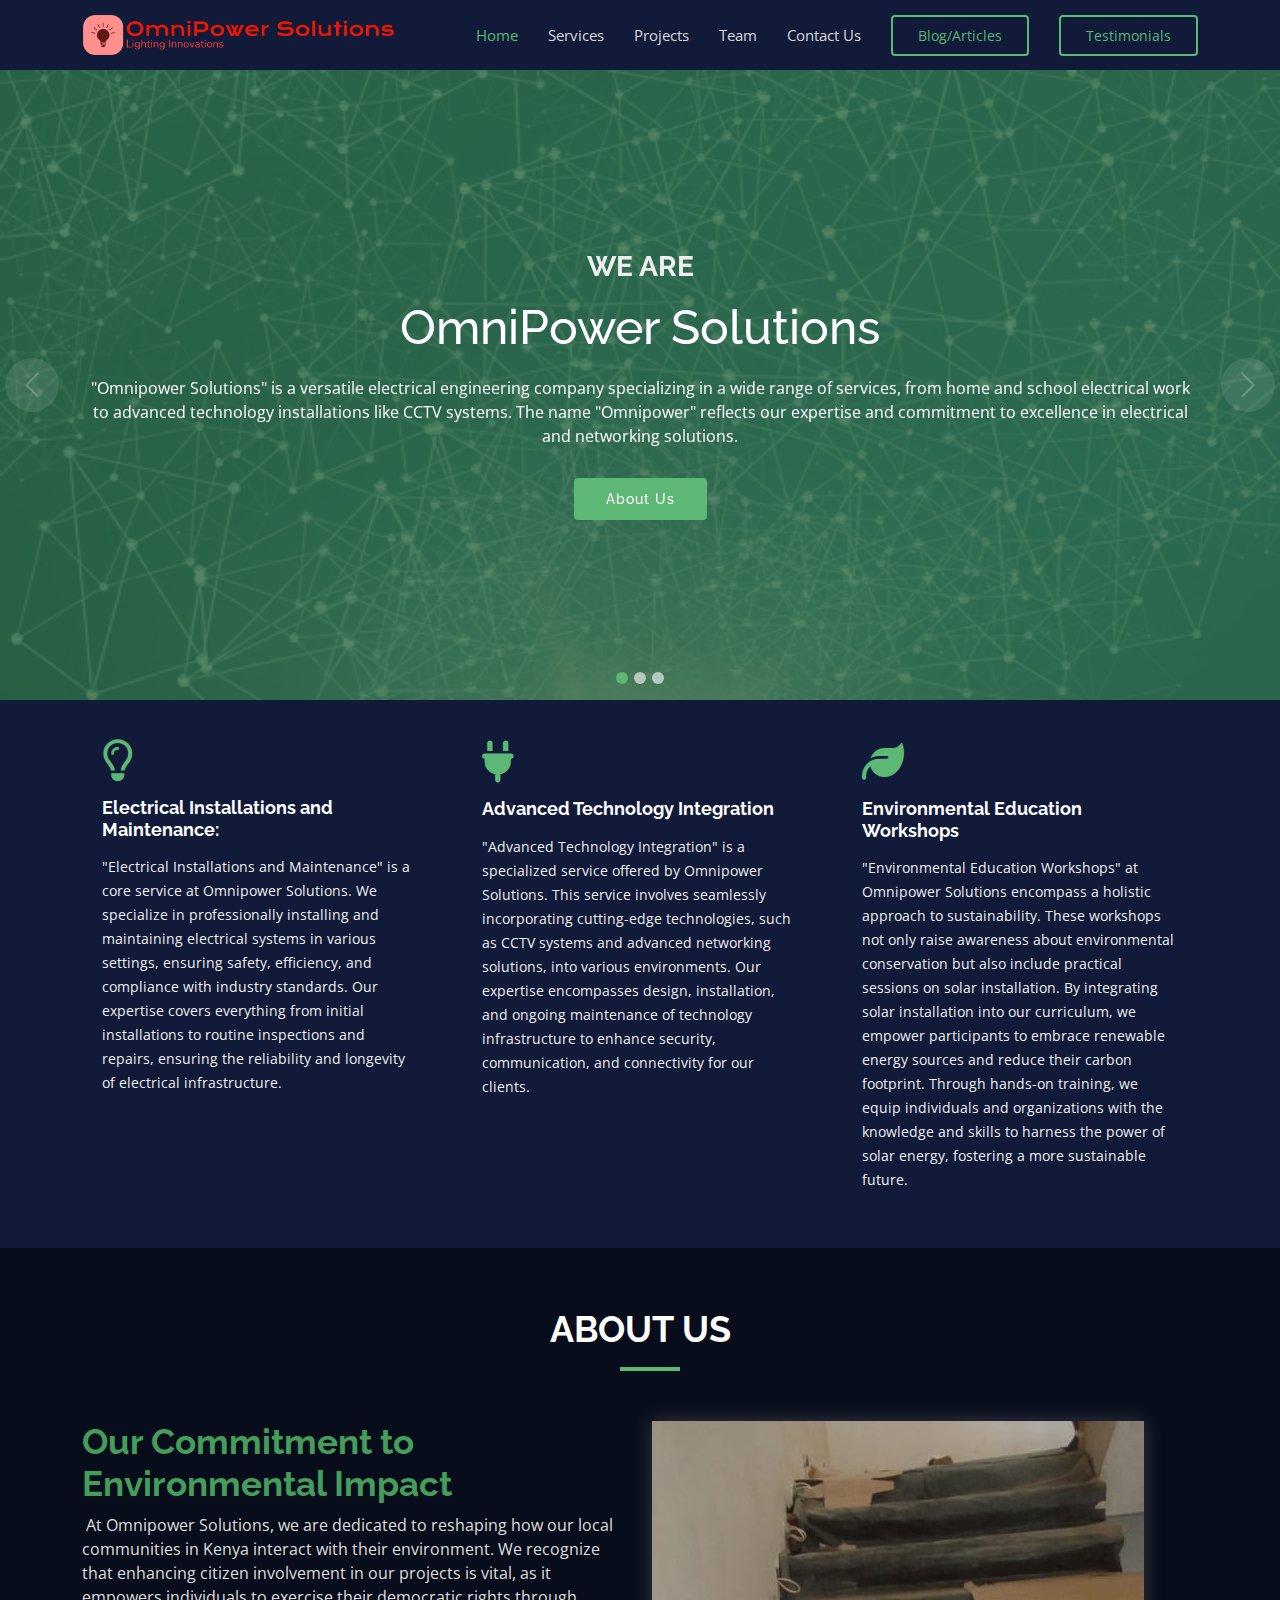
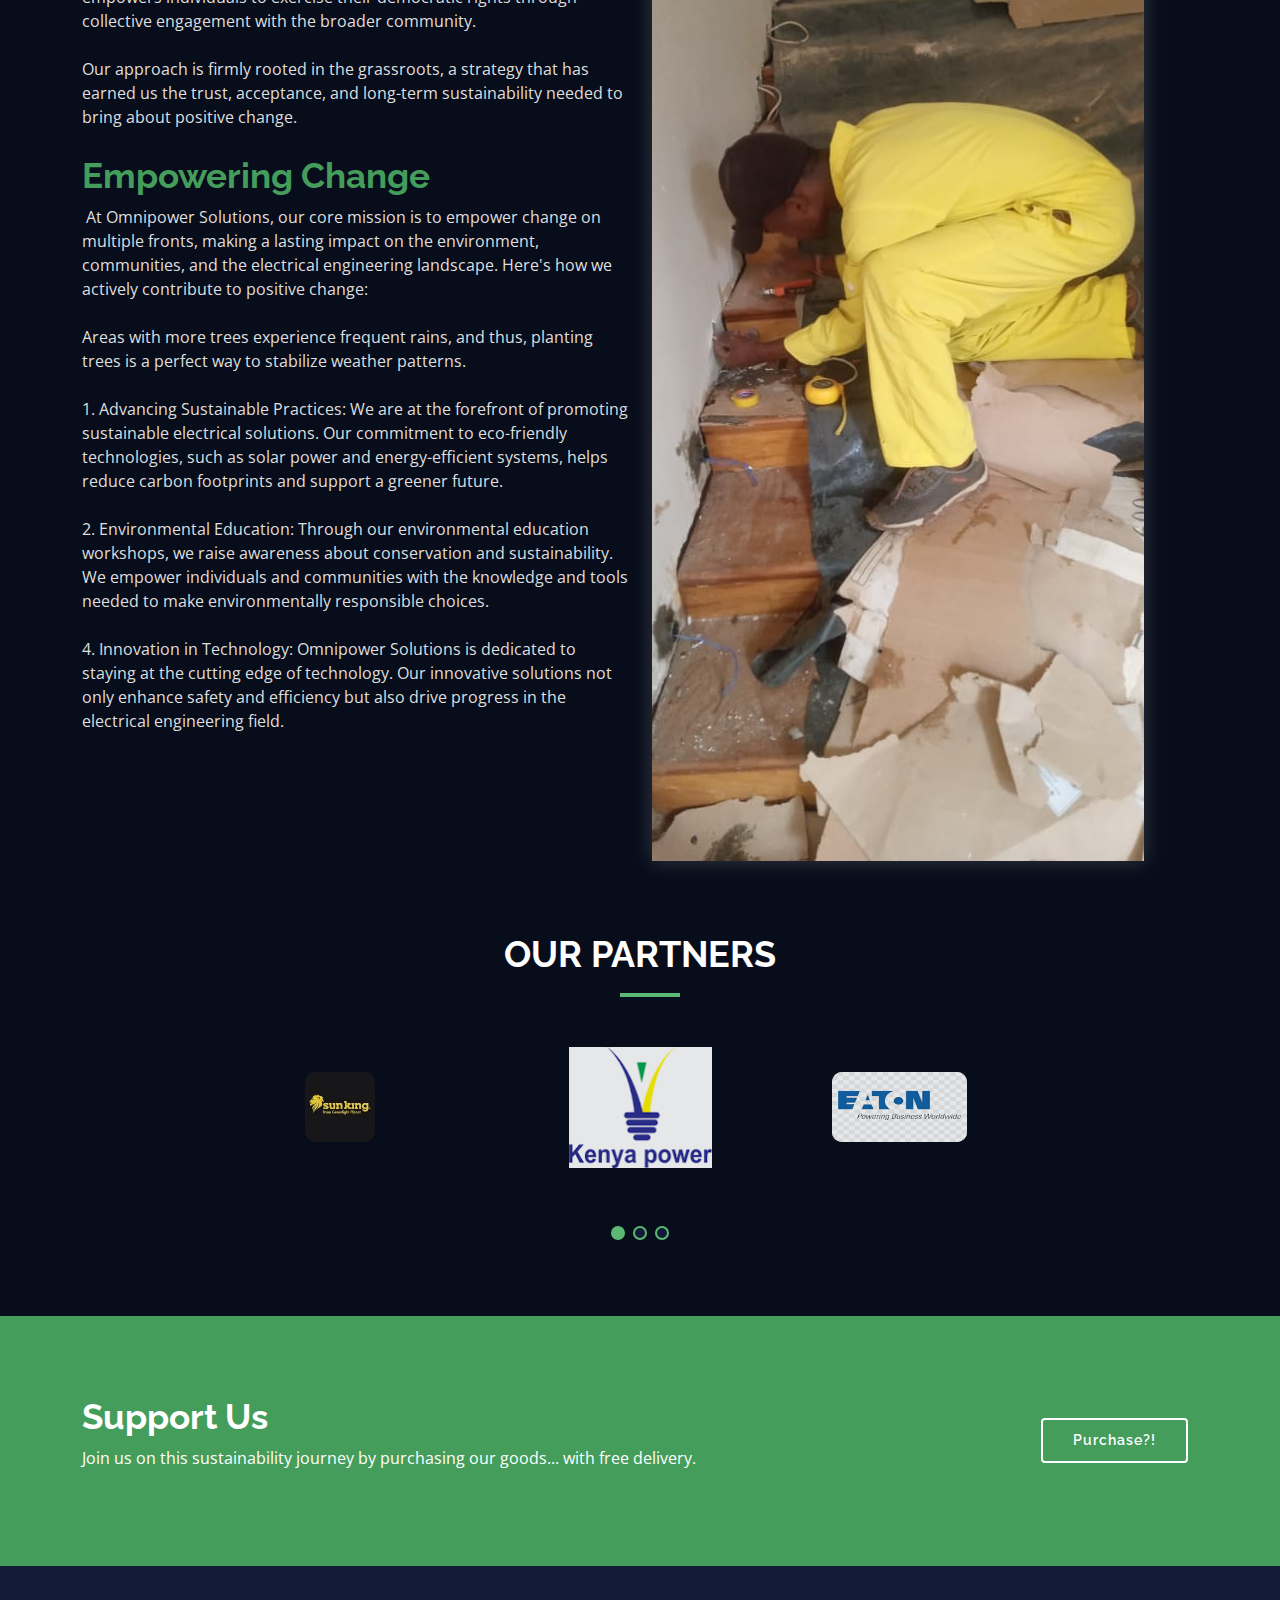
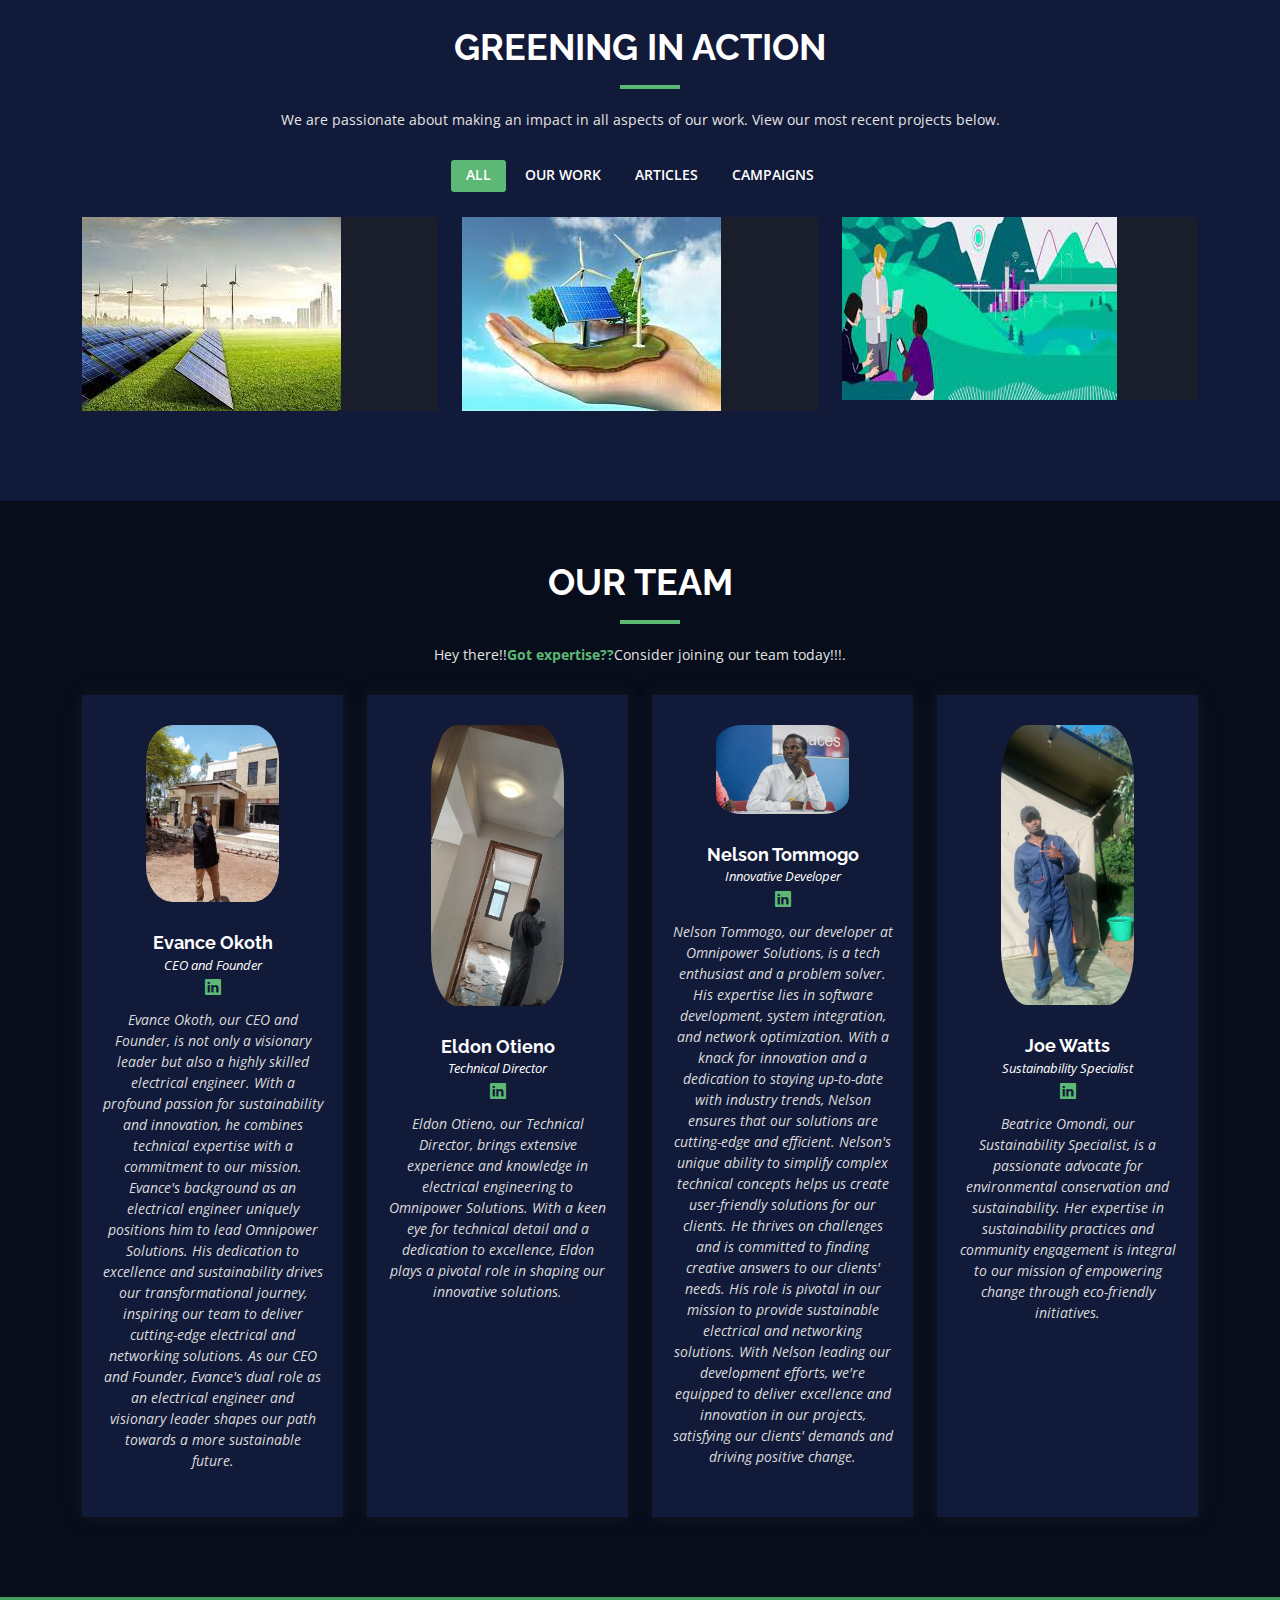
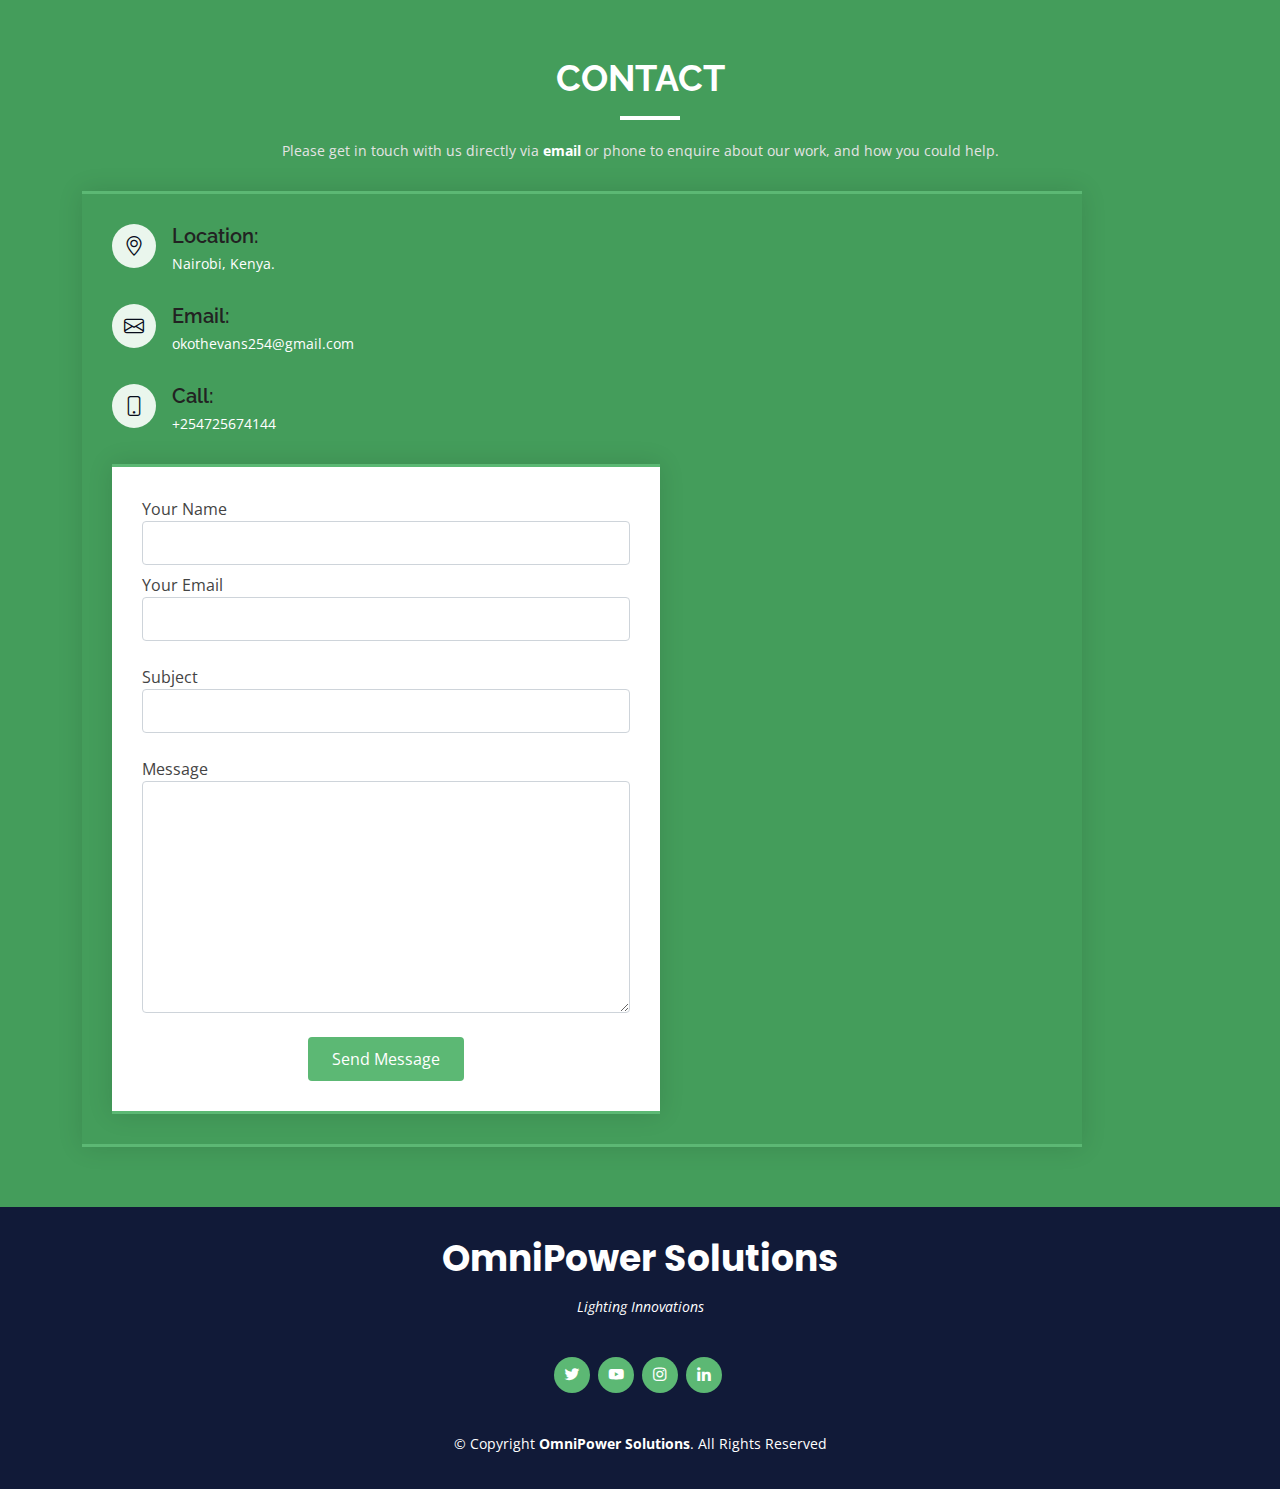
==== index.html @ b67857ce "Evance Website" ====
<!DOCTYPE html>
<html lang="en">

<head>
  <meta charset="utf-8">
  <meta content="width=device-width, initial-scale=1.0" name="viewport">

  <title>OmniPower Solutions</title>
  <meta content="" name="description">
  <meta content="" name="keywords">

  <!-- Favicons -->
  <link href="assets/img/logo-no-background.png" rel="icon">
  <link href="assets/img/logo-no-background.png" rel="apple-touch-icon">

  <!-- Google Fonts -->
  <link href="https://fonts.googleapis.com/css?family=Open+Sans:300,300i,400,400i,600,600i,700,700i|Raleway:300,300i,400,400i,500,500i,600,600i,700,700i|Poppins:300,300i,400,400i,500,500i,600,600i,700,700i" rel="stylesheet">
  <link rel="stylesheet" href="https://cdnjs.cloudflare.com/ajax/libs/font-awesome/6.2.1/css/all.min.css">

  <!-- Vendor CSS Files -->
  <link href="assets/vendor/animate.css/animate.min.css" rel="stylesheet">
  <link href="assets/vendor/bootstrap/css/bootstrap.min.css" rel="stylesheet">
  <link href="assets/vendor/bootstrap-icons/bootstrap-icons.css" rel="stylesheet">
  <link href="assets/vendor/boxicons/css/boxicons.min.css" rel="stylesheet">
  <link href="assets/vendor/glightbox/css/glightbox.min.css" rel="stylesheet">
  <link href="assets/vendor/swiper/swiper-bundle.min.css" rel="stylesheet">

  <!-- Template Main CSS File -->
  <link href="assets/css/style.css" rel="stylesheet">

  <!-- =======================================================
  * Greening Kwetu Initiative
  * Updated: Mar 10 2023 with Bootstrap v5.2.3
  * Author: BootstrapMade.com, J.M.R
  * License: https://bootstrapmade.com/license/
  ======================================================== -->
</head>
<body>

  <!-- ======= Header ======= -->
  <header id="header" class="d-flex align-items-center">
    <div class="container d-flex align-items-center">

      <a href="index.html" class="logo me-auto"><img src="assets/img/logo-no-background.png" alt="" class="img-fluid"></a>

      <nav id="navbar" class="navbar">
        <ul>
          <li><a class="nav-link scrollto active" href="#hero">Home</a></li>
          <li><a class="nav-link scrollto" href="#about">Services</a></li>
          <li><a class="nav-link scrollto" href="#portfolio">Projects</a></li>
          <li><a class="nav-link scrollto" href="#team">Team</a></li>
          <li><a class="nav-link scrollto" href="#contact">Contact Us</a></li>
          <li><a class="getstarted scrollto" href="#contact">Blog/Articles</a></li>
          <li><a class="getstarted scrollto" href="#contact">Testimonials</a></li>
        </ul>
        <i class="bi bi-list mobile-nav-toggle"></i>
      </nav><!-- .navbar -->

    </div>
  </header><!-- End Header -->

  <!-- ======= Hero Section ======= -->
  <section id="hero">
    <div id="heroCarousel" data-bs-interval="5000" class="carousel slide carousel-fade" data-bs-ride="carousel">

      <ol class="carousel-indicators" id="hero-carousel-indicators"></ol>

      <div class="carousel-inner" role="listbox">

        <!-- Slide 1 -->
        <div class="carousel-item active" style="background-image: url(assets/img/slide/elec.png)">
          <div class="carousel-container">
            <div class="container">
              <h3 class = "animate__animated animate__fadeInDown">WE ARE</h3>
              <h2 class="animate__animated animate__fadeInDown"><span>OmniPower Solutions</span></h2>
              <p class="animate__animated animate__fadeInUp">
              
"Omnipower Solutions" is a versatile electrical engineering company specializing
 in a wide range of services, from home and school electrical work to advanced technology 
 installations like CCTV systems. The name "Omnipower" reflects our expertise and commitment 
 to excellence 
in electrical and networking solutions.  
              </p>
              <a href="#about" class="btn-get-started animate__animated animate__fadeInUp scrollto">About Us</a>
            </div>
          </div>
        </div>

        <!-- Slide 2 -->
        <div class="carousel-item" style="background-image: url(assets/img/slide/elec1.jpeg)">
          <div class="carousel-container">
            <div class="container">
              <h3 class = "animate__animated animate__fadeInDown">WE ARE</h3>
              <h2 class="animate__animated animate__fadeInDown">Innovative and Adaptative</h2>
              <p class="animate__animated animate__fadeInUp">
                At Omnipower Solutions, innovation and adaptability are at the heart of our approach. 
                We continually seek creative solutions and adapt
                 to emerging technologies to meet your evolving needs. </p>
              <a href="#portfolio" class="btn-get-started animate__animated animate__fadeInUp scrollto">Our Work</a>
            </div>
          </div>
        </div>

        <!-- Slide 3 -->
        <div class="carousel-item" style="background-image: url(assets/img/slide/elec2.jpeg)">
          <div class="carousel-container">
            <div class="container">
              <h3 class = "animate__animated animate__fadeInDown">WE</h3>
              <h2 class="animate__animated animate__fadeInDown">Prioritize Customer Satisfaction:</h2>
              <p class="animate__animated animate__fadeInUp">Your satisfaction is our top priority. 
                We tailor our solutions to exceed your expectations, ensuring a positive experience with 
                every project.</p>
              <a href="#contact" class="btn-get-started animate__animated animate__fadeInUp scrollto">Get in Touch</a>
            </div>
          </div>
        </div>

      </div>

      <a class="carousel-control-prev" href="#heroCarousel" role="button" data-bs-slide="prev">
        <span class="carousel-control-prev-icon bi bi-chevron-left" aria-hidden="true"></span>
      </a>

      <a class="carousel-control-next" href="#heroCarousel" role="button" data-bs-slide="next">
        <span class="carousel-control-next-icon bi bi-chevron-right" aria-hidden="true"></span>
      </a>

    </div>
  </section><!-- End Hero -->

  <main id="main">

    <!-- ======= Featured Services Section ======= -->
    <section id="featured-services" class="featured-services section-bg">
      <div class="container">

        <div class="row no-gutters">
          <div class="col-lg-4 col-md-6">
            <div class="icon-box">
              <div class="icon"><i class="far fa-lightbulb"></i></div>
              <h4 class="title"><a href="">Electrical Installations and Maintenance:</a></h4>
              <p class="description">"Electrical Installations and Maintenance" is a core service at Omnipower Solutions. We specialize in professionally installing and maintaining electrical systems in various settings, ensuring safety, efficiency, and compliance with industry standards. Our expertise covers everything from initial installations to routine inspections 
                and repairs, ensuring the reliability and longevity of electrical infrastructure.</p>
            </div>
          </div>
          <div class="col-lg-4 col-md-6">
            <div class="icon-box">
              <div class="icon"><i class="fas fa-plug"></i></i></div>
              <h4 class="title"><a href="">Advanced Technology Integration</a></h4>
              <p class="description">"Advanced Technology Integration" is a specialized service offered by 
                Omnipower Solutions. This service involves seamlessly incorporating cutting-edge technologies, 
                such as CCTV systems and advanced networking solutions, into various environments. 
                Our expertise encompasses design, installation, and ongoing maintenance of technology infrastructure to 
                enhance security, 
                communication, and connectivity for our clients.</p>
            </div>
          </div>
          <div class="col-lg-4 col-md-6">
            <div class="icon-box">
              <div class="icon"><i class="fas fa-leaf"></i></i></div>
              <h4 class="title"><a href="">Environmental Education Workshops</a></h4>
              <p class="description">"Environmental Education Workshops" at Omnipower Solutions encompass 
                a holistic approach to sustainability. These workshops not only raise awareness about environmental 
                conservation but also include practical sessions on solar installation. By integrating solar installation 
                into our curriculum, we empower participants to embrace renewable energy sources and reduce their carbon 
                footprint. Through hands-on training, we equip individuals and organizations with the knowledge and skills 
                to harness the power of solar energy, 
                fostering a more sustainable future.</p>
            </div>
          </div>
        </div>

      </div>
    </section><!-- End Featured Services Section -->

    <!-- ======= About Us Section ======= -->
    <section id="about" class="about">
      <div class="container">

        <div class="section-title">
          <h2>About Us</h2>
        </div>

        <div class="row">
          <div class="col-lg-6 order-1 order-lg-2">
            <img src="assets/img/about.jpg" class="img-fluid green-glow" alt="">
          </div>
          <div class="col-lg-6 pt-4 pt-lg-0 order-2 order-lg-1 content">
            <h3>Our Commitment to Environmental Impact</h3>
            <ul>
              <li><i class="bi bi-check-circled"></i> 
                At Omnipower Solutions, we are dedicated to reshaping how our local communities in Kenya interact with their environment. We recognize that enhancing citizen involvement in our projects is vital, as it empowers individuals to exercise their democratic rights through collective engagement with the broader community.
                <br><br>
                Our approach is firmly rooted in the grassroots, a strategy that has earned us the trust, acceptance, and long-term sustainability needed to bring about positive change.
              </li>
            </ul>

            <h3>Empowering Change</h3>
            <ul>
              <li><i class="bi bi-check-circled"></i>
                At Omnipower Solutions, our core mission is to empower change on multiple fronts, making a lasting impact on the environment, communities, and the electrical engineering landscape. Here's how we actively contribute to positive change:                <br><br>
                Areas with more trees experience frequent rains, and thus, planting trees is a perfect way to stabilize weather patterns. 
                <br><br>
                1. Advancing Sustainable Practices:
                We are at the forefront of promoting sustainable electrical solutions. Our commitment to eco-friendly technologies, such as solar power and energy-efficient systems, helps reduce carbon footprints and support a greener future.
                
                <br><br>
                2. Environmental Education:
                Through our environmental education workshops, we raise awareness about conservation and sustainability. We empower individuals and communities with the knowledge and tools needed to make environmentally responsible choices.                <br><br>

                4. Innovation in Technology:
                Omnipower Solutions is dedicated to staying at the cutting edge of technology. Our innovative solutions not only enhance safety and efficiency but also drive progress in the electrical engineering field.
              </li>
            </ul>
          </div>
        </div>
      </div>
    </section><!-- End About Us Section -->


    <!-- ======= Our Clients Section ======= -->
    <section id="clients" class="clients">
      <div class="container justify-content-center">

        <div class="section-title">
          <h2>Our Partners</h2>
        </div>

        <div class="clients-slider swiper justify-content-center">
          <div class="swiper-wrapper align-items-center">
            <div class="swiper-slide"><img style="height:70px; border-radius:10px;" src="assets/img/partners/sunking.jpeg" class="img-fluid" alt=""></div>
            <div class="swiper-slide"><img src="assets/img/partners/kenyapower.png" class="img-fluid" alt=""></div>
            <div class="swiper-slide"><img style="background-color:white; height:70px; width:135px; border-radius:10px;" src="assets/img/partners/eaton.png" class="img-fluid" alt=""></div>
          </div>
          <div class="swiper-pagination"></div>
        </div>

      </div>
    </section>
    <!-- End Our Clients Section -->

    <!-- ======= Cta Section ======= -->
    <section id="cta" class="cta">
      <div class="container">

        <div class="row">
          <div class="col-lg-9 text-center text-lg-start">
            <h3>Support Us</h3>
            <p> Join us on this sustainability journey by purchasing our goods... with free delivery.</p>
          </div>
          <div class="col-lg-3 cta-btn-container text-center">
            <a class="cta-btn align-middle" href="purchase.html">Purchase?!</a>
          </div>
        </div>

      </div>
    </section><!-- End Cta Section -->

    <!-- ======= Portfolio Section ======= -->
    <section id="portfolio" class="portfolio">
      <div class="container">

        <div class="section-title">
          <h2>Greening in Action</h2>
          <p>We are passionate about making an impact in all aspects of our work. View our most recent projects below.</p>
        </div>

        <!-- Filter based on category -->
        <div class="row">
          <div class="col-lg-12 d-flex justify-content-center">
            <ul id="portfolio-flters">
              <li data-filter="*" class="filter-active">All</li>
              <li data-filter=".filter-work">Our Work</li>
              <li data-filter=".filter-articles">Articles</li>
              <li data-filter=".filter-campaigns">Campaigns</li>
            </ul>
          </div>
        </div>
        
        <!-- Project: Work at Schools -->
        <div class="row portfolio-container">
          <div class="col-lg-4 col-md-6 portfolio-item filter-work">
            <div class="portfolio-wrap">
              <img src="assets/img/projects/campaigns/awareness/2.jpg" class="img-fluid" alt="">
              <div class="portfolio-info">
                <h4>ELectricity Bulb Installation </h4>
                <p>December 17, 2023</p>
                <div class="portfolio-links">
                  <a href="assets/img/projects/campaigns/awareness/2.jpg" data-gallery="portfolioGallery" class="portfolio-lightbox"><i class="bx bx-plus"></i></a>
                  <a href="projects/work/schools/electricity.html" title="More Details"><i class="bx bx-link"></i></a>
                </div>
              </div>
            </div>
          </div>
          
          <!-- Project: Work with Government -->
          <div class="col-lg-4 col-md-6 portfolio-item filter-work">
            <div class="portfolio-wrap">
              <img src="assets/img/projects/campaigns/awareness/3.jpg" class="img-fluid" alt="">
              <div class="portfolio-info">
                <h4>Installation procedures</h4>
                <p>April 2023</p>
                <div class="portfolio-links">
                  <a href="assets/img/projects/campaigns/awareness/3.jpg" data-gallery="portfolioGallery" class="portfolio-lightbox"><i class="bx bx-plus"></i></a>
                  <a href="projects/work/installation.html" title="More Details"><i class="bx bx-link"></i></a>
                </div>
              </div>
            </div>
          </div>
          
          <!-- Project: Article -->
          <!-- <div class="col-lg-4 col-md-6 portfolio-item filter-articles">
            <div class="portfolio-wrap">
              <img src="assets/img/projects/campaigns/awareness/2.jpg" class="img-fluid" alt="">
              <div class="portfolio-info">
                <h4>Bamboo Power Project</h4>
                <p>April 2023</p>
                <div class="portfolio-links">
                  <a href="assets/img/projects/campaigns/awareness/2.jpg" data-gallery="portfolioGallery" class="portfolio-lightbox"><i class="bx bx-plus"></i></a>
                  <a href="projects/articles/bamboo.html" title="More Details"><i class="bx bx-link"></i></a>
                </div>
              </div>
            </div>
          </div> -->

          <!-- Project: Work at Schools -->
          <!-- <div class="col-lg-4 col-md-6 portfolio-item filter-work">
            <div class="portfolio-wrap">
              <img src="assets/img/projects/campaigns/awareness/2.jpg" class="img-fluid" alt="">
              <div class="portfolio-info">
                <h4>Primary Schools involvement</h4>
                <p>January 2024</p>
                <div class="portfolio-links">
                  <a href="assets/img/projects/campaigns/awareness/2.jpg" data-gallery="portfolioGallery" class="portfolio-lightbox" title="PCEA Kimuka Girls Secondary School"><i class="bx bx-plus"></i></a>
                  <a href="projects/work/schools/pcea-kimuka-april2023.html"><i class="bx bx-link"></i></a>
                </div>
              </div>
            </div>
          </div>  -->

        <!-- Project: Campaign -->
          <div class="col-lg-4 col-md-6 portfolio-item filter-campaigns">
            <div class="portfolio-wrap">
              <img src="assets/img/projects/campaigns/awareness/1.jpg" class="img-fluid" alt="">
              <div class="portfolio-info">
                <h4>Solar Course</h4>
                <p>To be Communicated</p>
                <div class="portfolio-links">
                  <a href="assets/img/projects/campaigns/awareness/2.jpg" data-gallery="portfolioGallery" class="portfolio-lightbox" title="Web 2"><i class="bx bx-plus"></i></a>
                  <a href="projects/campaigns/solar.html" title="More Details"><i class="bx bx-link"></i></a>
                </div>
              </div>
            </div>
          </div>

          <!-- <div class="col-lg-4 col-md-6 portfolio-item filter-campaigns">
            <div class="portfolio-wrap">
              <img src="assets/img/projects/campaigns/awareness/2.jpg" class="img-fluid" alt="">
              <div class="portfolio-info">
                <h4>The Kenya Youth in Forestry Conference 2023</h4>
                <p>May 2023</p>
                <div class="portfolio-links">
                  <a href="assets/img/projects/campaigns/awareness/2.jpg" data-gallery="portfolioGallery" class="portfolio-lightbox" title="Web 2"><i class="bx bx-plus"></i></a>
                  <a href="projects/campaigns/conf1.html" title="More Details"><i class="bx bx-link"></i></a>
                </div>
              </div>
            </div>
          </div> -->

        </div>
      </div>
    </section><!-- End Portfolio Section -->

    <!-- ======= Team Section ======= -->
    <section id="team" class="team section-bg">
      <div class="container">

        <div class="section-title">
          <h2>Our Team</h2>
          <p>Hey there!!<a href="#contact">Got expertise??</a>Consider joining our team today!!!.</p>
        </div>

        <div class="row justify-content-center">
          <div class="col-lg-3 col-md-2 d-flex justify-content-center">
            <div class="member">
              <img src="assets/img/team/team-1.png" alt="">
              <h4>Evance Okoth</h4>
              <span>CEO and Founder</span>
              <a href="#" target="_blank"><i class="bi bi-linkedin"></i></a>
              <p>
                Evance Okoth, our CEO and Founder, is not only a visionary leader but also a highly skilled electrical engineer. With a profound passion for sustainability and innovation, he combines technical expertise with a commitment to our mission.

                Evance's background as an electrical engineer uniquely positions him to lead Omnipower Solutions. His dedication to excellence and sustainability drives our transformational journey, inspiring our team to deliver cutting-edge electrical and networking solutions.
                
                As our CEO and Founder, Evance's dual role as an electrical engineer and visionary leader shapes our path towards a more sustainable future.              </p>
            </div>
          </div>

          <div class="col-lg-3 col-md-2 d-flex align-items-stretch">
            <div class="member">
              <img src="assets/img/team/team-2.png" alt="">
              <h4>Eldon Otieno</h4>
              <span>Technical Director</span>
              <a href="#" target="_blank"><i class="bi bi-linkedin"></i></a>
              <p>
                Eldon Otieno, our Technical Director, brings extensive experience and knowledge in electrical engineering to Omnipower Solutions. With a keen eye for technical detail and a dedication to excellence, Eldon plays a pivotal role in shaping our innovative solutions.              </p>
            </div>
          </div>          
          
          <div class="col-lg-3 col-md-2 d-flex align-items-stretch">
            <div class="member">
              <img src="assets/img/team/team-4.png" alt="">
              <h4>Nelson Tommogo</h4>
              <span> Innovative Developer</span>
              <a href="https://www.linkedin.com/in/nelson-tommogo-4b1132209/" target="_blank"><i class="bi bi-linkedin"></i></a>
              <p>
                Nelson Tommogo, our developer at Omnipower Solutions, is a tech enthusiast and a problem solver. His expertise lies in software development, system integration, and network optimization. With a knack for innovation and a dedication to staying up-to-date with industry trends, Nelson ensures that our solutions are cutting-edge and efficient.

                Nelson's unique ability to simplify complex technical concepts helps us create user-friendly solutions for our clients. He thrives on challenges and is committed to finding creative answers to our clients' needs.
                
                His role is pivotal in our mission to provide sustainable electrical and networking solutions. With Nelson leading our development efforts, we're equipped to deliver excellence and innovation in our projects, satisfying our clients' demands and driving positive change.              </p>
            </div>
          </div>

          <!-- Template for other team members -->
          <div class="col-lg-3 col-md-2 d-flex align-items-stretch">
            <div class="member">
              <img src="assets/img/team/team-3.png" alt="">
              <h4>Joe Watts</h4>
              <span>Sustainability Specialist</span><a href="#" target="_blank"><i class="bi bi-linkedin"></i></a>
              <p>
                Beatrice Omondi, our Sustainability Specialist, is a passionate advocate for environmental conservation and sustainability. Her expertise in sustainability practices and community engagement is integral to our mission of empowering change through eco-friendly initiatives.            </div>
          </div> 
        </div>
      </div>
    </section><!-- End Team Section -->

    <!-- ======= Contact Section ======= -->
    <section id="contact" class="contact">
      <div class="container">

        <div class="section-title">
          <h2>Contact</h2>
          <p>Please get in touch with us directly via <a class = "contact-email" href="okothevans254@gmail.com">email</a> or phone to enquire about our work, and how you could help.</p>
        </div>

        <div class="row">
          <div class="col-lg-5 d-flex align-items-stretch">
            <div class="info">
              <div class="address">
                <i class="bi bi-geo-alt"></i>
                <h4>Location:</h4>
                <p>Nairobi, Kenya.</p>
              </div>

              <div class="email">
                <i class="bi bi-envelope"></i>
                <h4>Email:</h4>
                <a href="okothevans254@gmail.com"><p>okothevans254@gmail.com</p></a>
              </div>

              <div class="phone">
                <i class="bi bi-phone"></i>
                <h4>Call:</h4>
                <p>+254725674144</p>
              <!-- </div>
              <iframe src="https://www.google.com/maps/embed?pb=!1m14!1m8!1m3!1d12097.433213460943!2d-74.0062269!3d40.7101282!3m2!1i1024!2i768!4f13.1!3m3!1m2!1s0x0%3A0xb89d1fe6bc499443!2sDowntown+Conference+Center!5e0!3m2!1smk!2sbg!4v1539943755621" frameborder="0" style="border:0; width: 100%; height: 290px;" allowfullscreen></iframe>
            </div> -->

          </div>
          <div class="col-lg-7 mt-5 mt-lg-0 d-flex align-items-stretch">
            <form action="contact.php" method="post" role="form" class="php-email-form">
              <div class="row">
                <div class="form-group col-md-20">
                  <label for="name">Your Name</label>
                  <input type="text" name="name" class="form-control" id="name" required>
                </div>
                <div class="form-group col-md-20 mt-3 mt-md-0">
                  <label for="name">Your Email</label>
                  <input type="email" class="form-control" name="email" id="email" required>
                </div>
              </div>
              <div class="form-group mt-3">
                <label for="name">Subject</label>
                <input type="text" class="form-control" name="subject" id="subject" required>
              </div>
              <div class="form-group mt-3">
                <label for="name">Message</label>
                <textarea class="form-control" name="message" rows="10" required></textarea>
              </div>
              <div class="my-3">
                <div class="loading">Loading</div>
                <div class="error-message"></div>
                <div class="sent-message">Your message has been sent. Thank you!</div>
              </div>
              <div class="text-center"><button type="submit">Send Message</button></div>
            </form>
          </div>
        </div>
      </div>
    </section><!-- End Contact Section -->

  </main><!-- End #main -->

  <!-- ======= Footer ======= -->
  <footer id="footer">
    <div class="container">
      <h3>OmniPower Solutions</h3>
      <p>Lighting Innovations</p>
      <div class="social-links">
        <a href="https://twitter.com/nelson_tommogo" class="twitter"><i class="bx bxl-twitter"></i></a>
        <a href="#" class="youtube"><i class="bx bxl-youtube"></i></a>
        <a href="https://www.instagram.com/nelson_tommogo/" class="instagram"><i class="bx bxl-instagram"></i></a>
        <a href="https://www.linkedin.com/in/nelson-tommogo-4b1132209/" target="_blank" class="linkedin"><i class="bx bxl-linkedin"></i></a>
      </div>
      <div class="copyright">
        &copy; Copyright <strong><span>OmniPower Solutions</span></strong>. All Rights Reserved
      </div>
    </div>
  </footer><!-- End Footer -->

  <a href="#" class="back-to-top d-flex align-items-center justify-content-center"><i class="bi bi-arrow-up-short"></i></a>

  <!-- Vendor JS Files -->
  <script src="assets/vendor/bootstrap/js/bootstrap.bundle.min.js"></script>
  <script src="assets/vendor/glightbox/js/glightbox.min.js"></script>
  <script src="assets/vendor/isotope-layout/isotope.pkgd.min.js"></script>
  <script src="assets/vendor/swiper/swiper-bundle.min.js"></script>
  <script src="assets/vendor/php-email-form/validate.js"></script>

  <!-- Template Main JS File -->
  <script src="assets/js/main.js"></script>
</body>
</html>
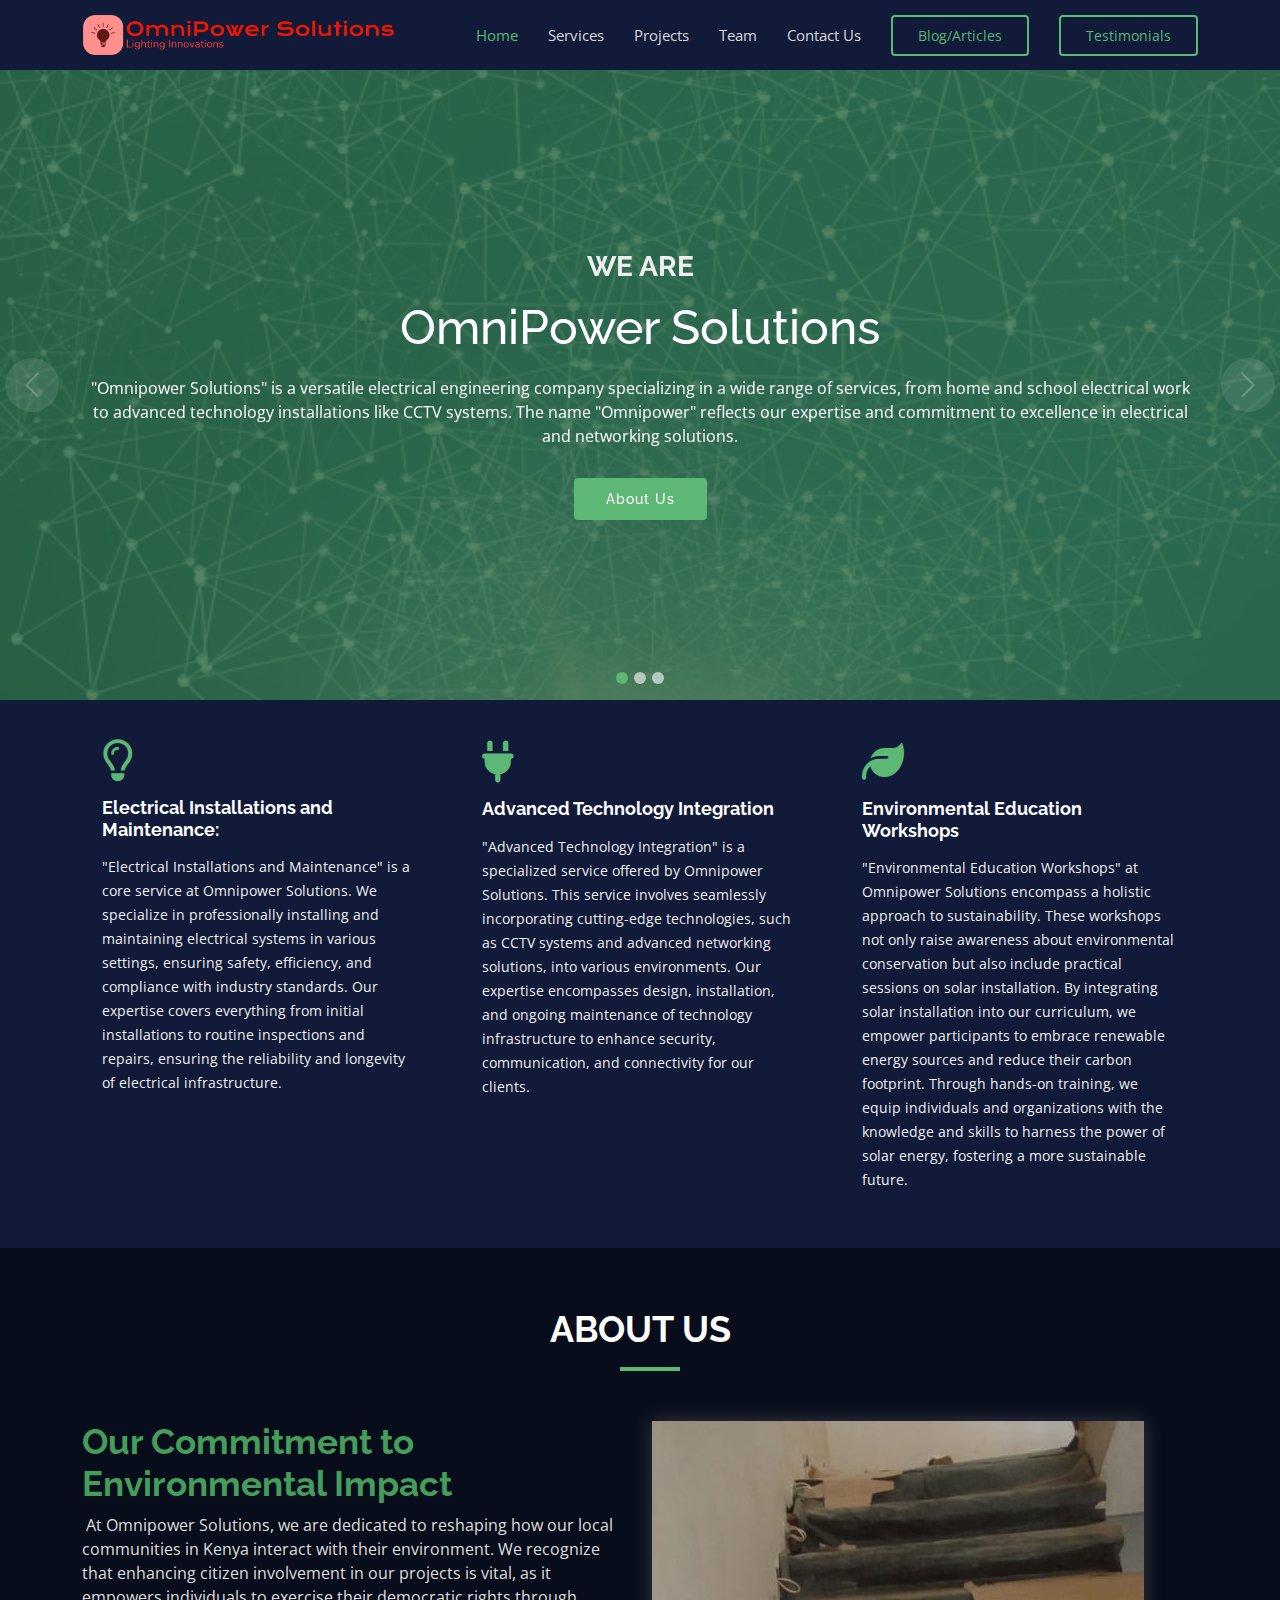
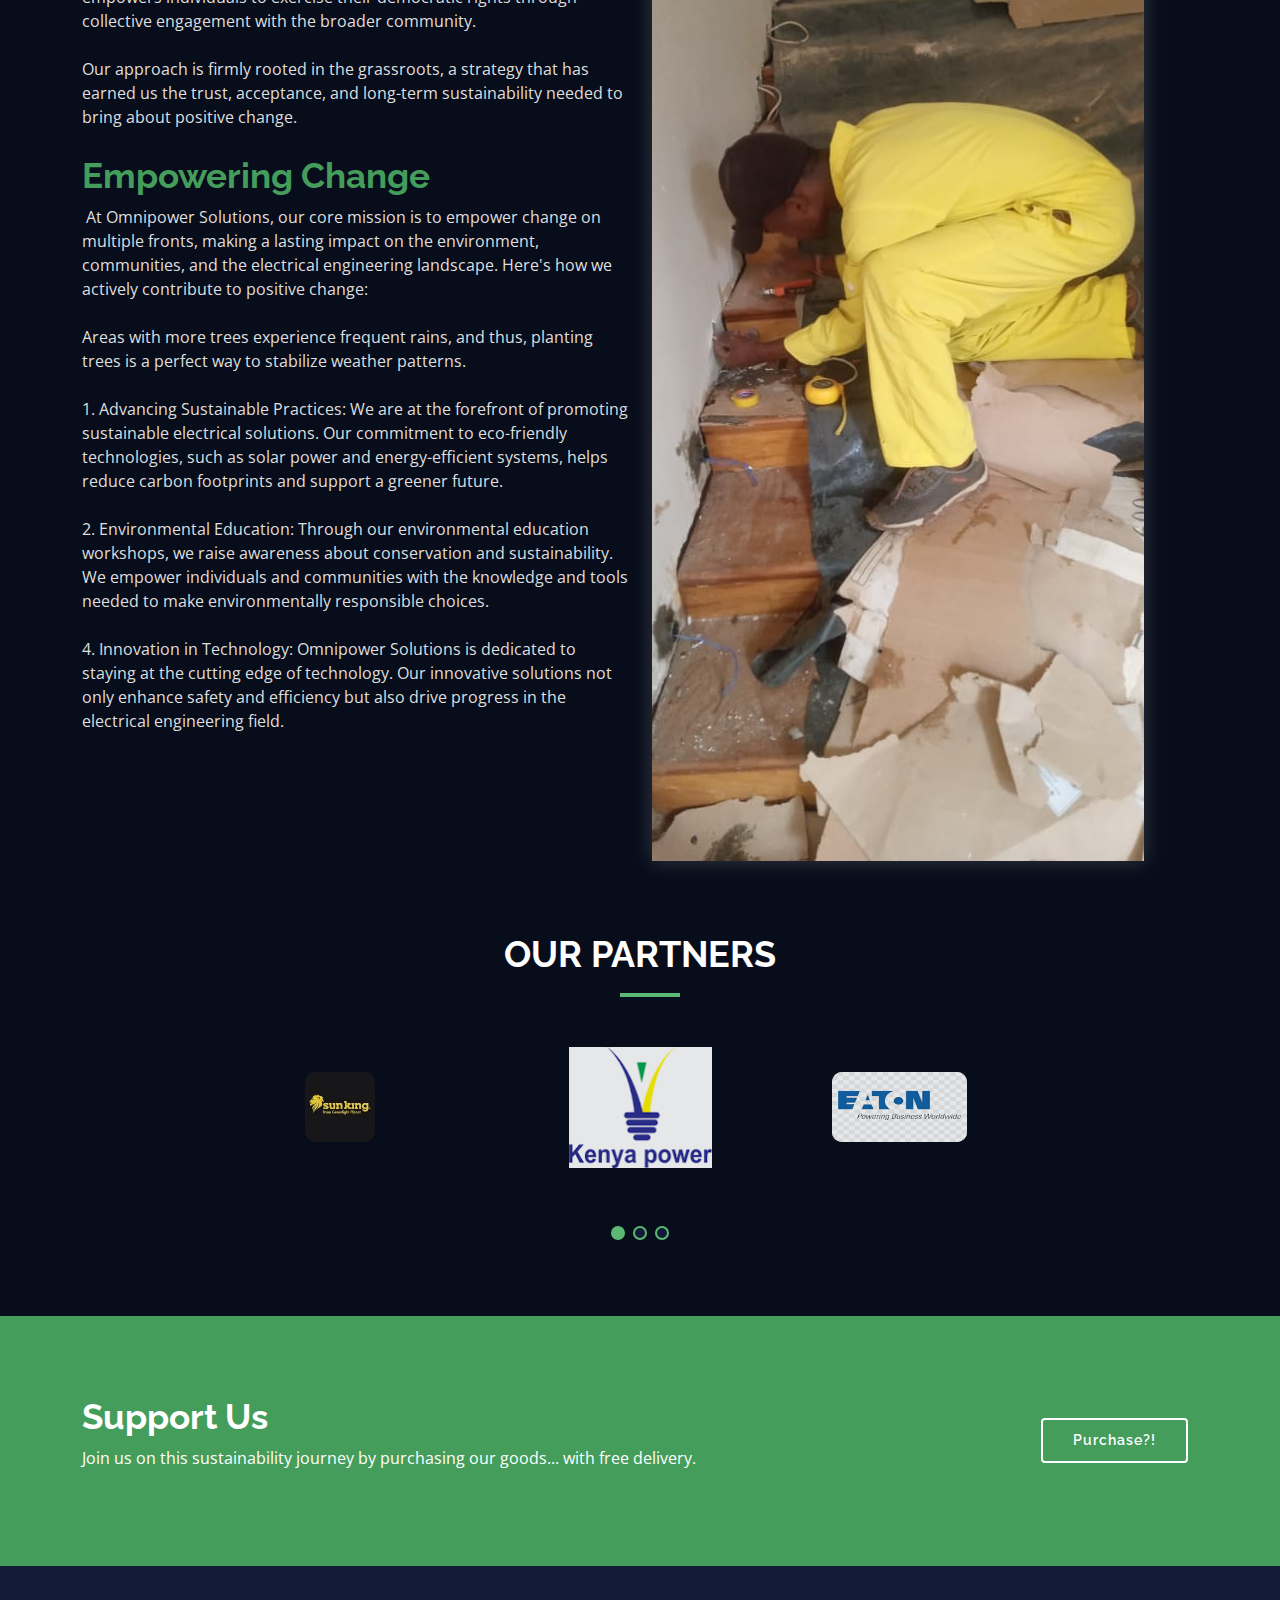
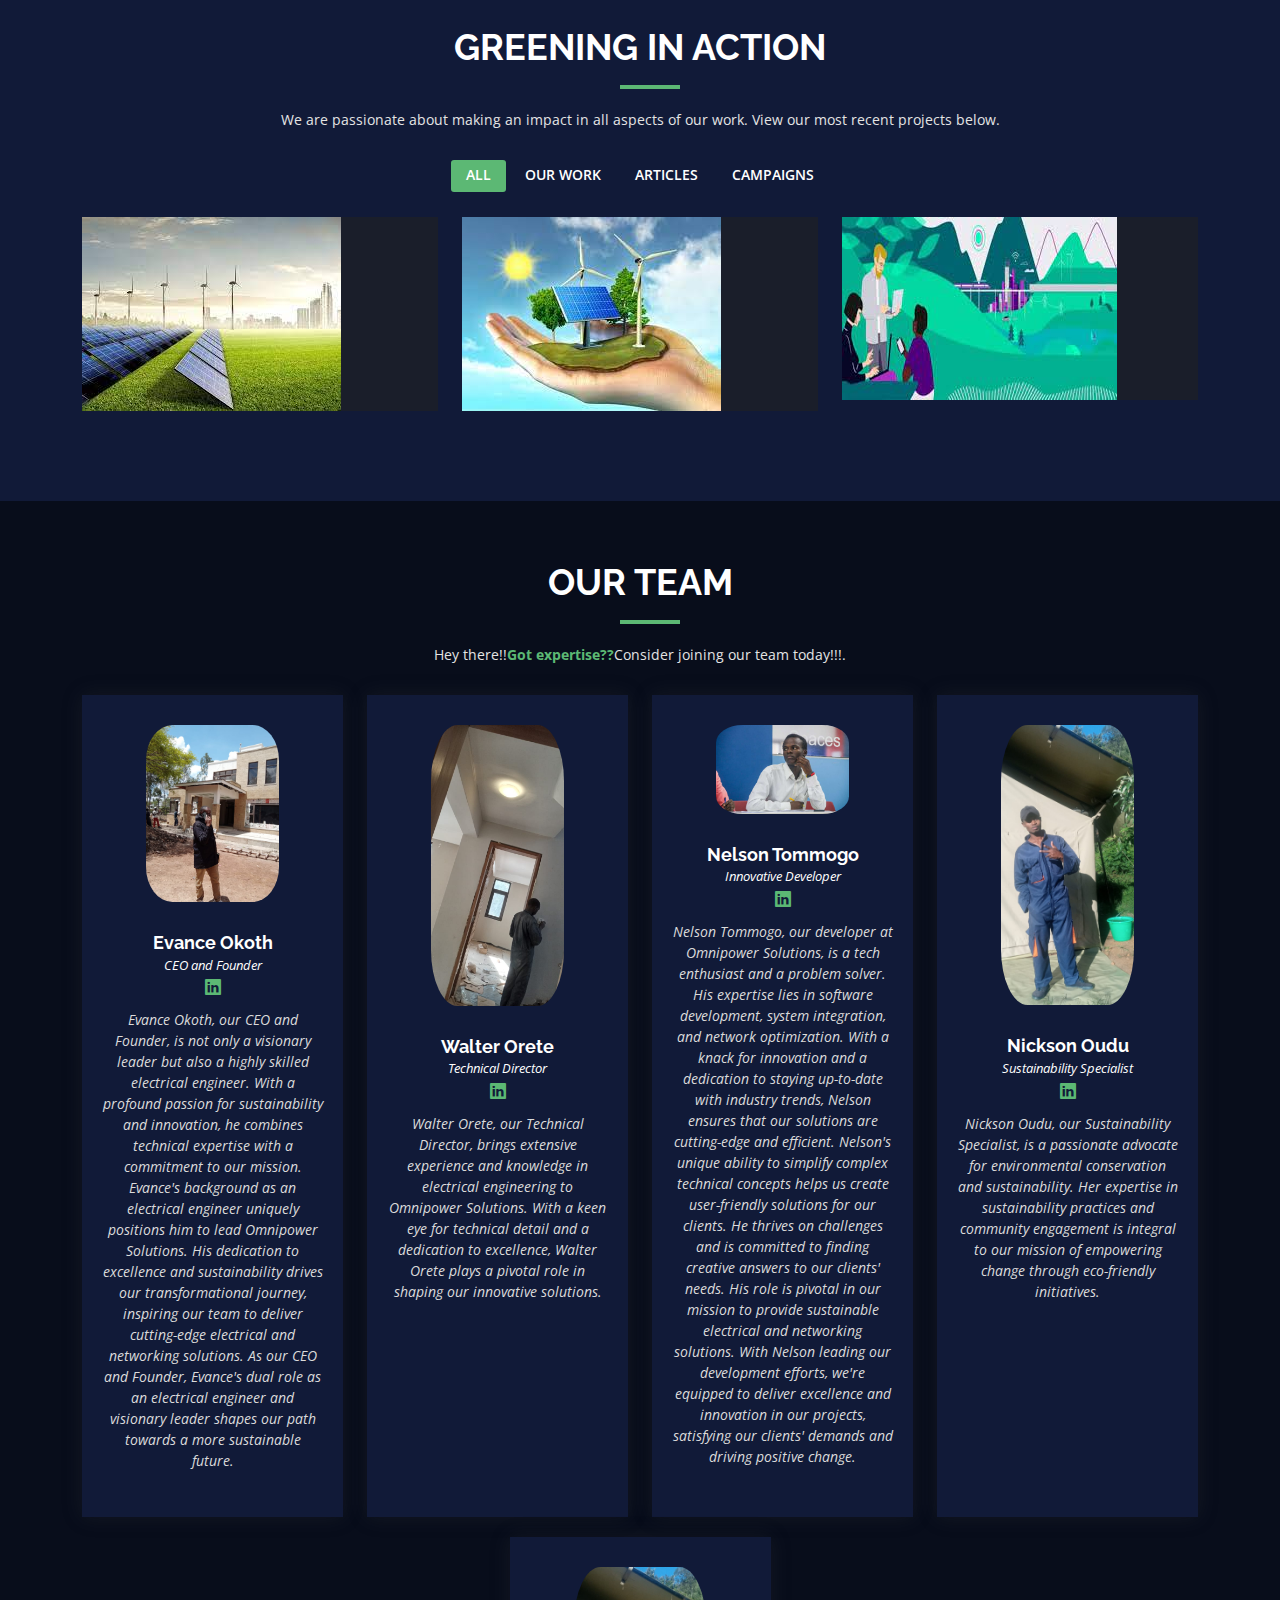
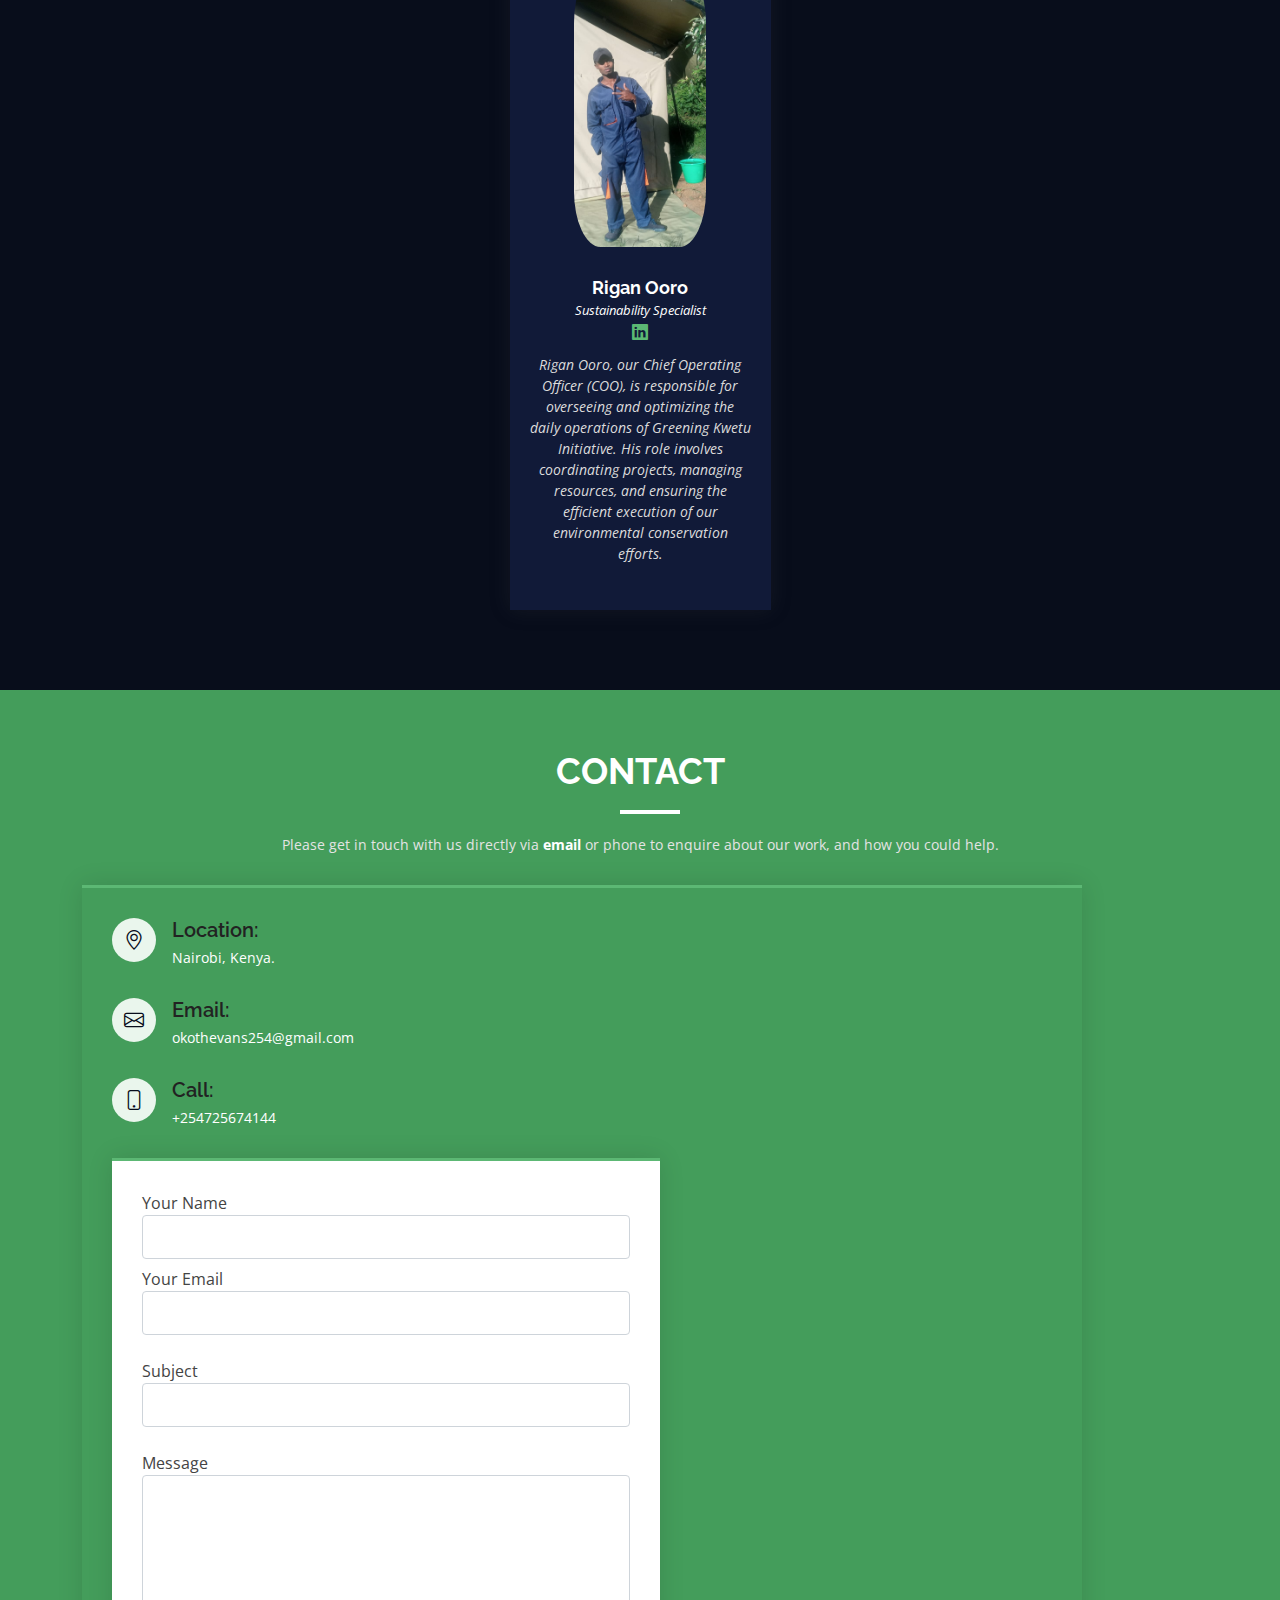
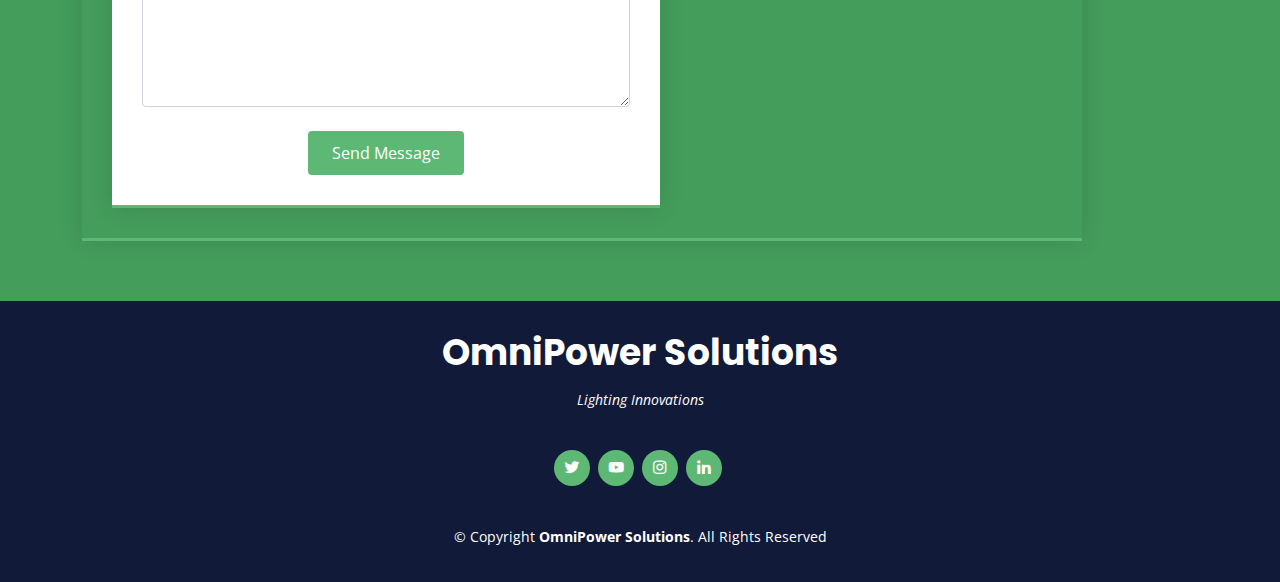
==== commit aff19aca: "Evance Website" ====
--- a/index.html
+++ b/index.html
@@ -399,11 +399,11 @@
           <div class="col-lg-3 col-md-2 d-flex align-items-stretch">
             <div class="member">
               <img src="assets/img/team/team-2.png" alt="">
-              <h4>Eldon Otieno</h4>
+              <h4>Walter Orete</h4>
               <span>Technical Director</span>
               <a href="#" target="_blank"><i class="bi bi-linkedin"></i></a>
               <p>
-                Eldon Otieno, our Technical Director, brings extensive experience and knowledge in electrical engineering to Omnipower Solutions. With a keen eye for technical detail and a dedication to excellence, Eldon plays a pivotal role in shaping our innovative solutions.              </p>
+                Walter Orete, our Technical Director, brings extensive experience and knowledge in electrical engineering to Omnipower Solutions. With a keen eye for technical detail and a dedication to excellence, Walter Orete plays a pivotal role in shaping our innovative solutions.              </p>
             </div>
           </div>          
           
@@ -426,11 +426,19 @@
           <div class="col-lg-3 col-md-2 d-flex align-items-stretch">
             <div class="member">
               <img src="assets/img/team/team-3.png" alt="">
-              <h4>Joe Watts</h4>
+              <h4>Nickson Oudu</h4>
               <span>Sustainability Specialist</span><a href="#" target="_blank"><i class="bi bi-linkedin"></i></a>
               <p>
-                Beatrice Omondi, our Sustainability Specialist, is a passionate advocate for environmental conservation and sustainability. Her expertise in sustainability practices and community engagement is integral to our mission of empowering change through eco-friendly initiatives.            </div>
-          </div> 
+                Nickson Oudu, our Sustainability Specialist, is a passionate advocate for environmental conservation and sustainability. Her expertise in sustainability practices and community engagement is integral to our mission of empowering change through eco-friendly initiatives.            </div>
+          </div>
+          <div class="col-lg-3 col-md-2 d-flex align-items-stretch">
+            <div class="member">
+              <img src="assets/img/team/team-3.png" alt="">
+              <h4>Rigan Ooro</h4>
+              <span>Sustainability Specialist</span><a href="#" target="_blank"><i class="bi bi-linkedin"></i></a>
+              <p>
+                Rigan Ooro, our Chief Operating Officer (COO), is responsible for overseeing and optimizing the daily operations of Greening Kwetu Initiative. His role involves coordinating projects, managing resources, and ensuring the efficient execution of our environmental conservation efforts.
+              </div> 
         </div>
       </div>
     </section><!-- End Team Section -->
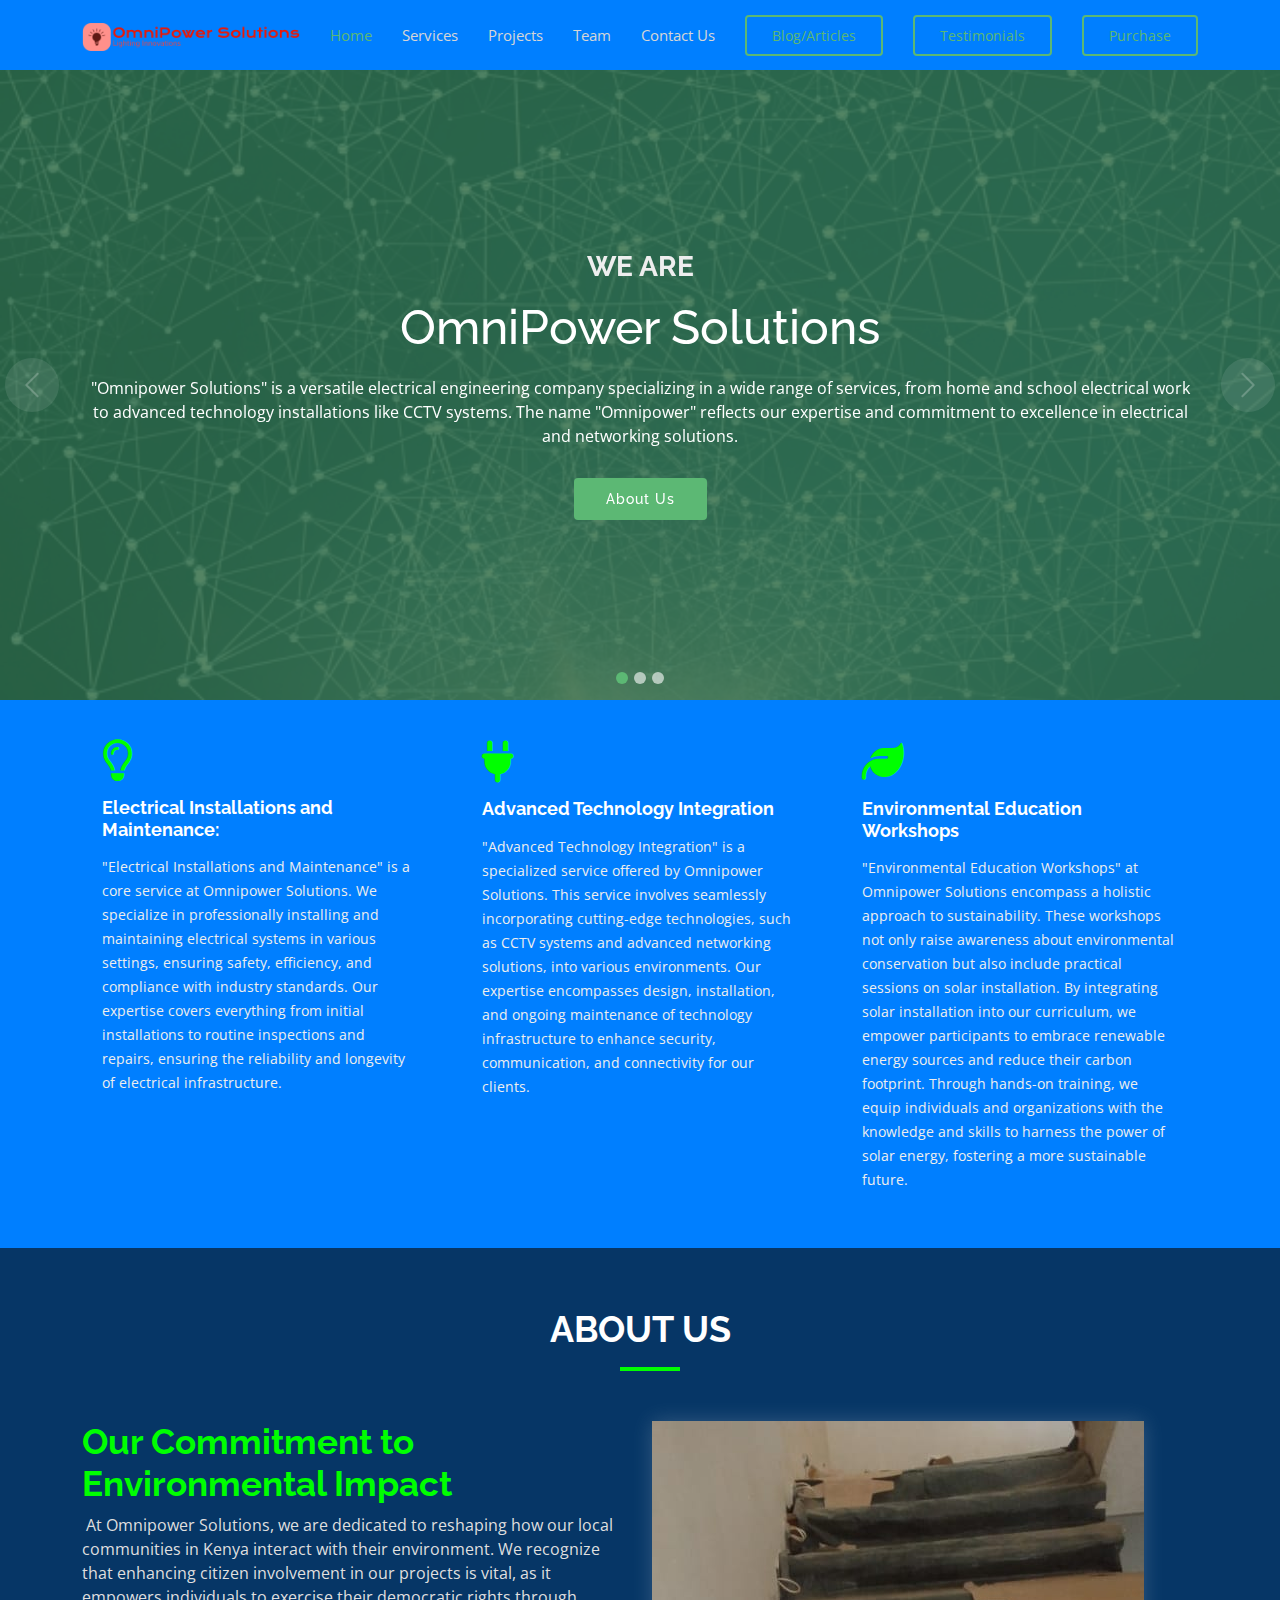
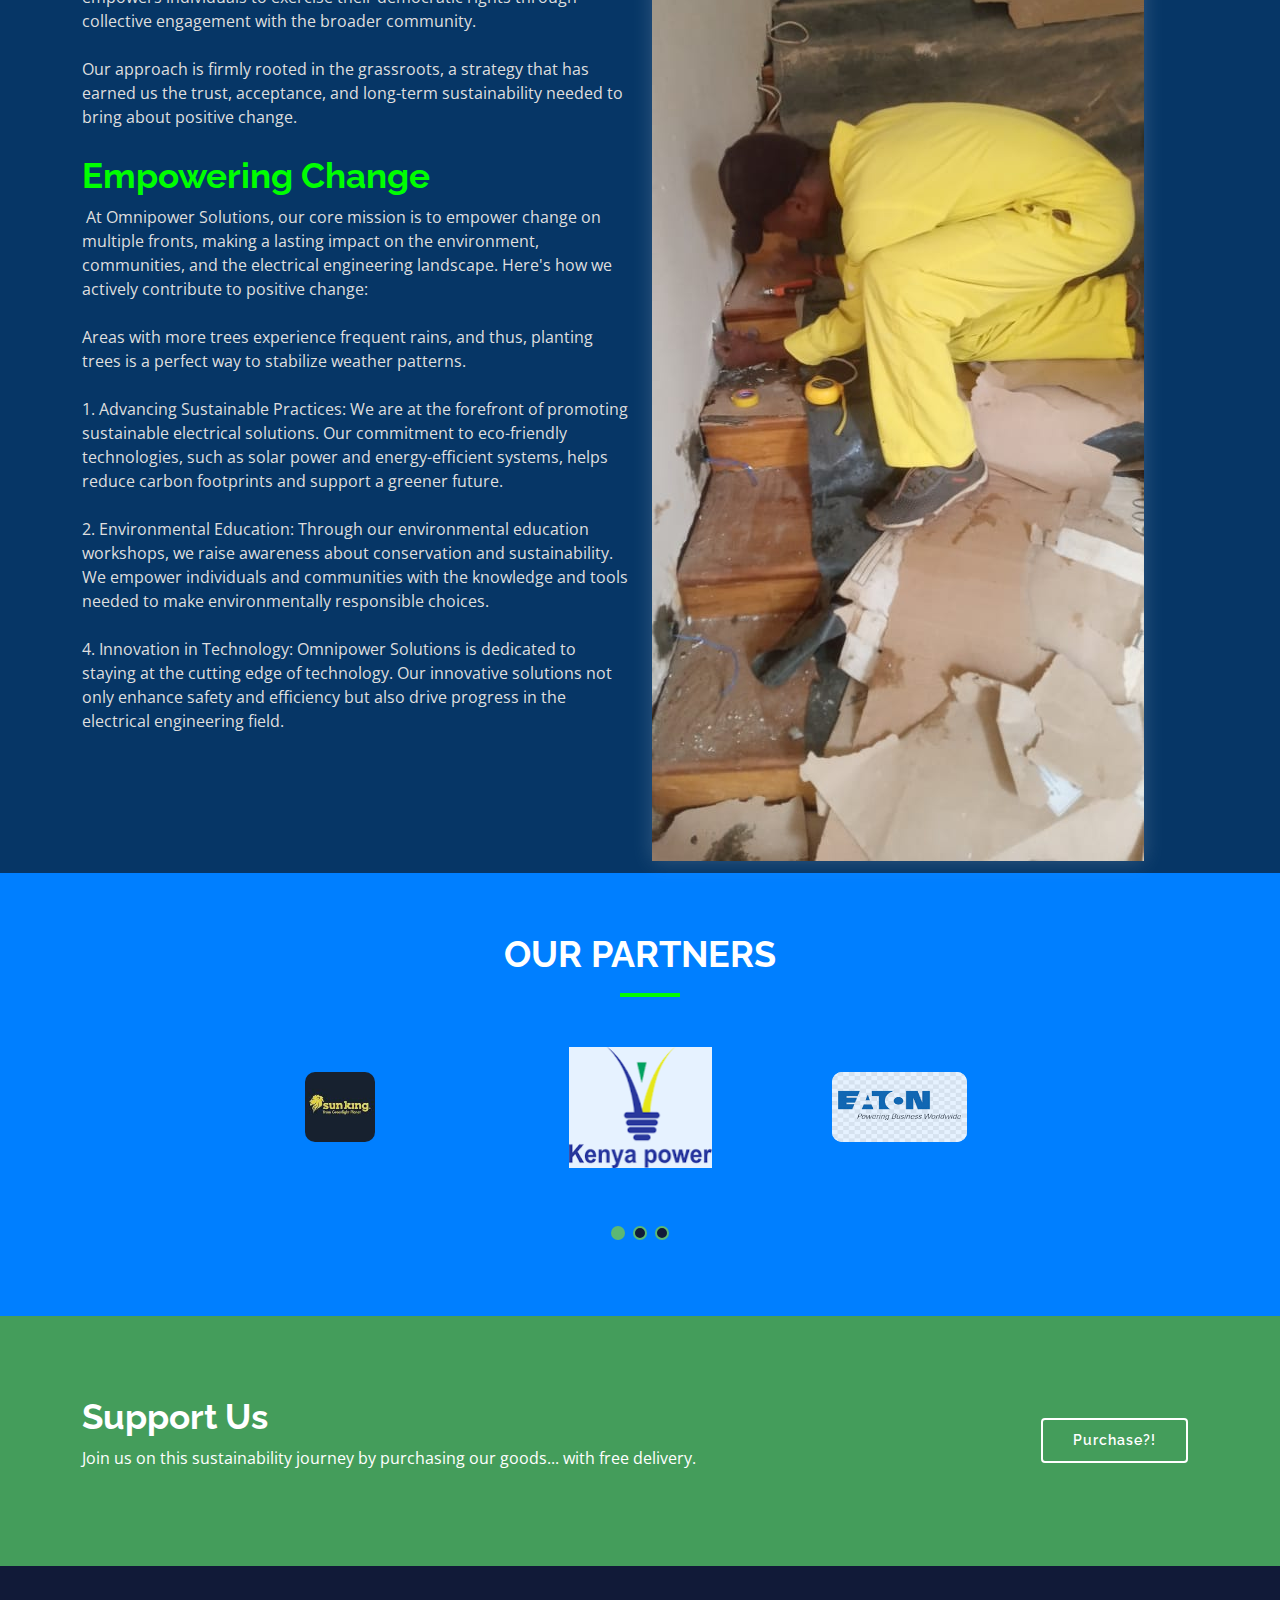
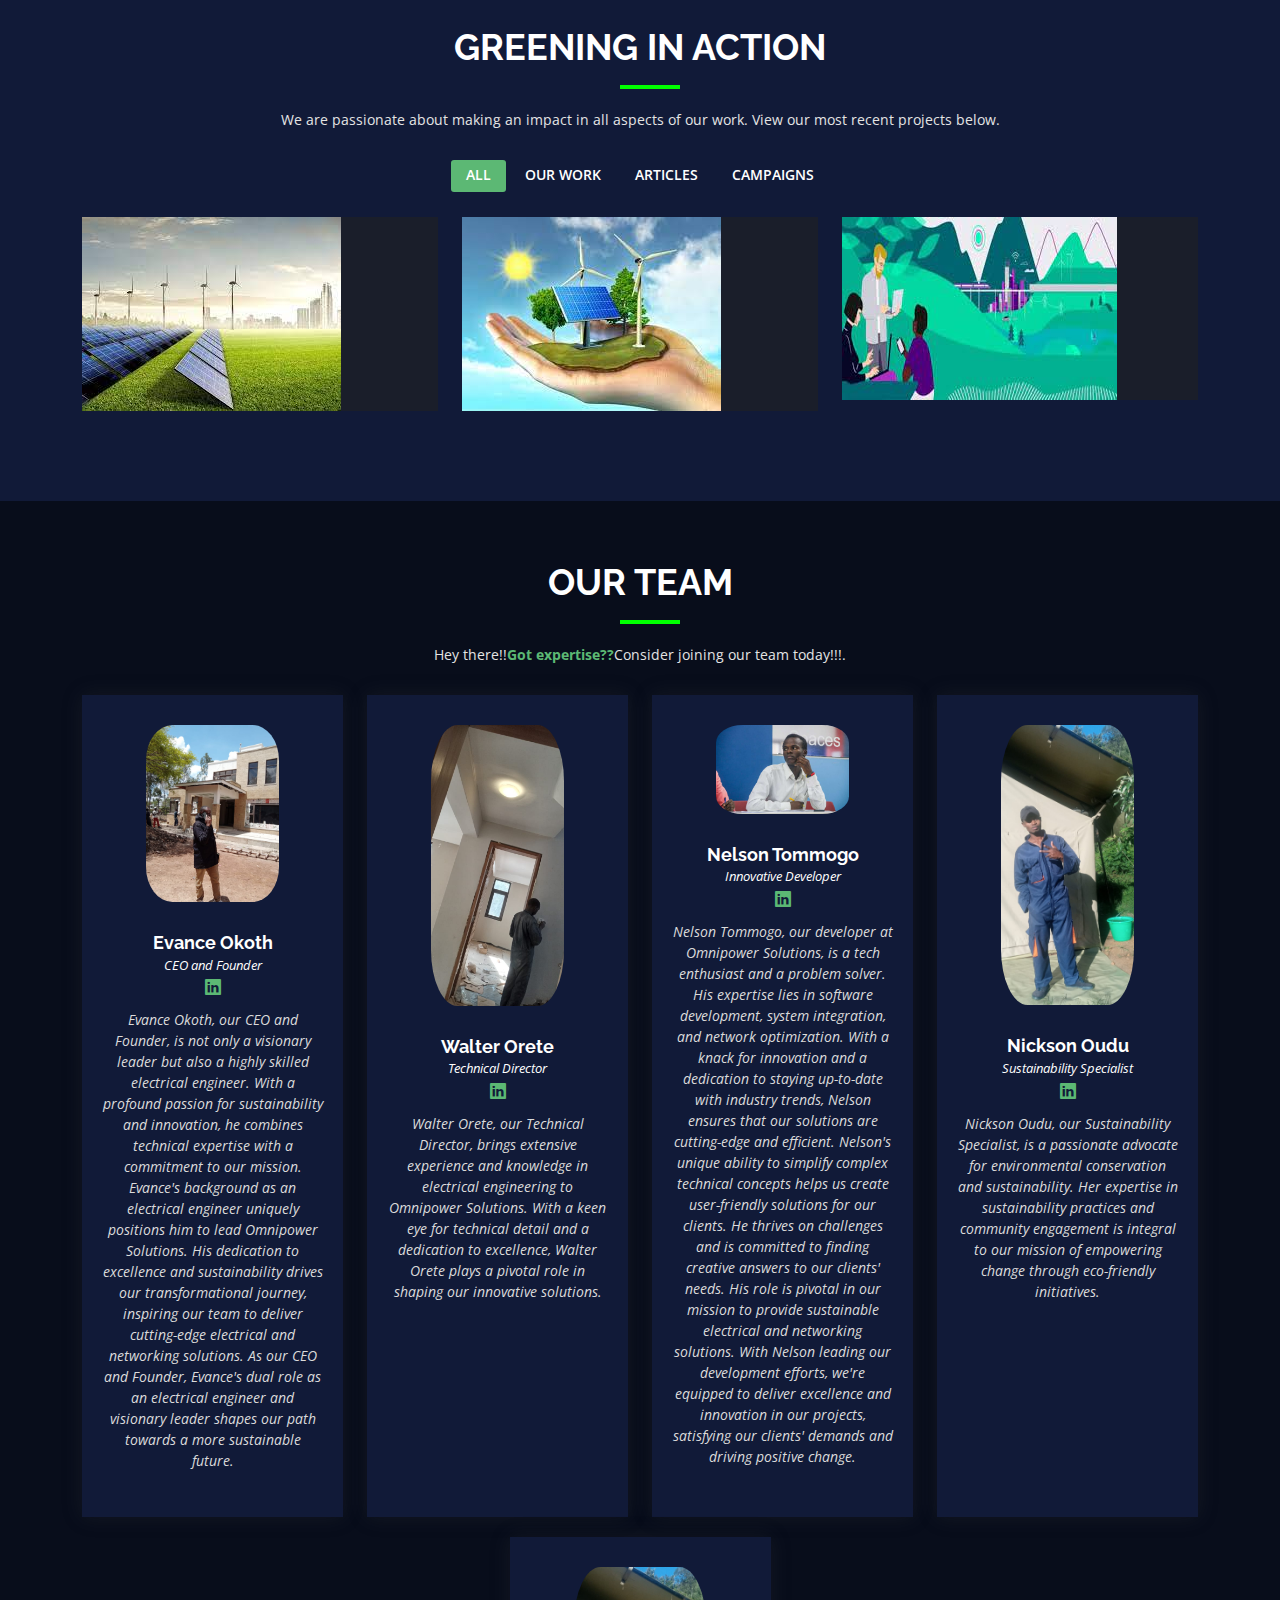
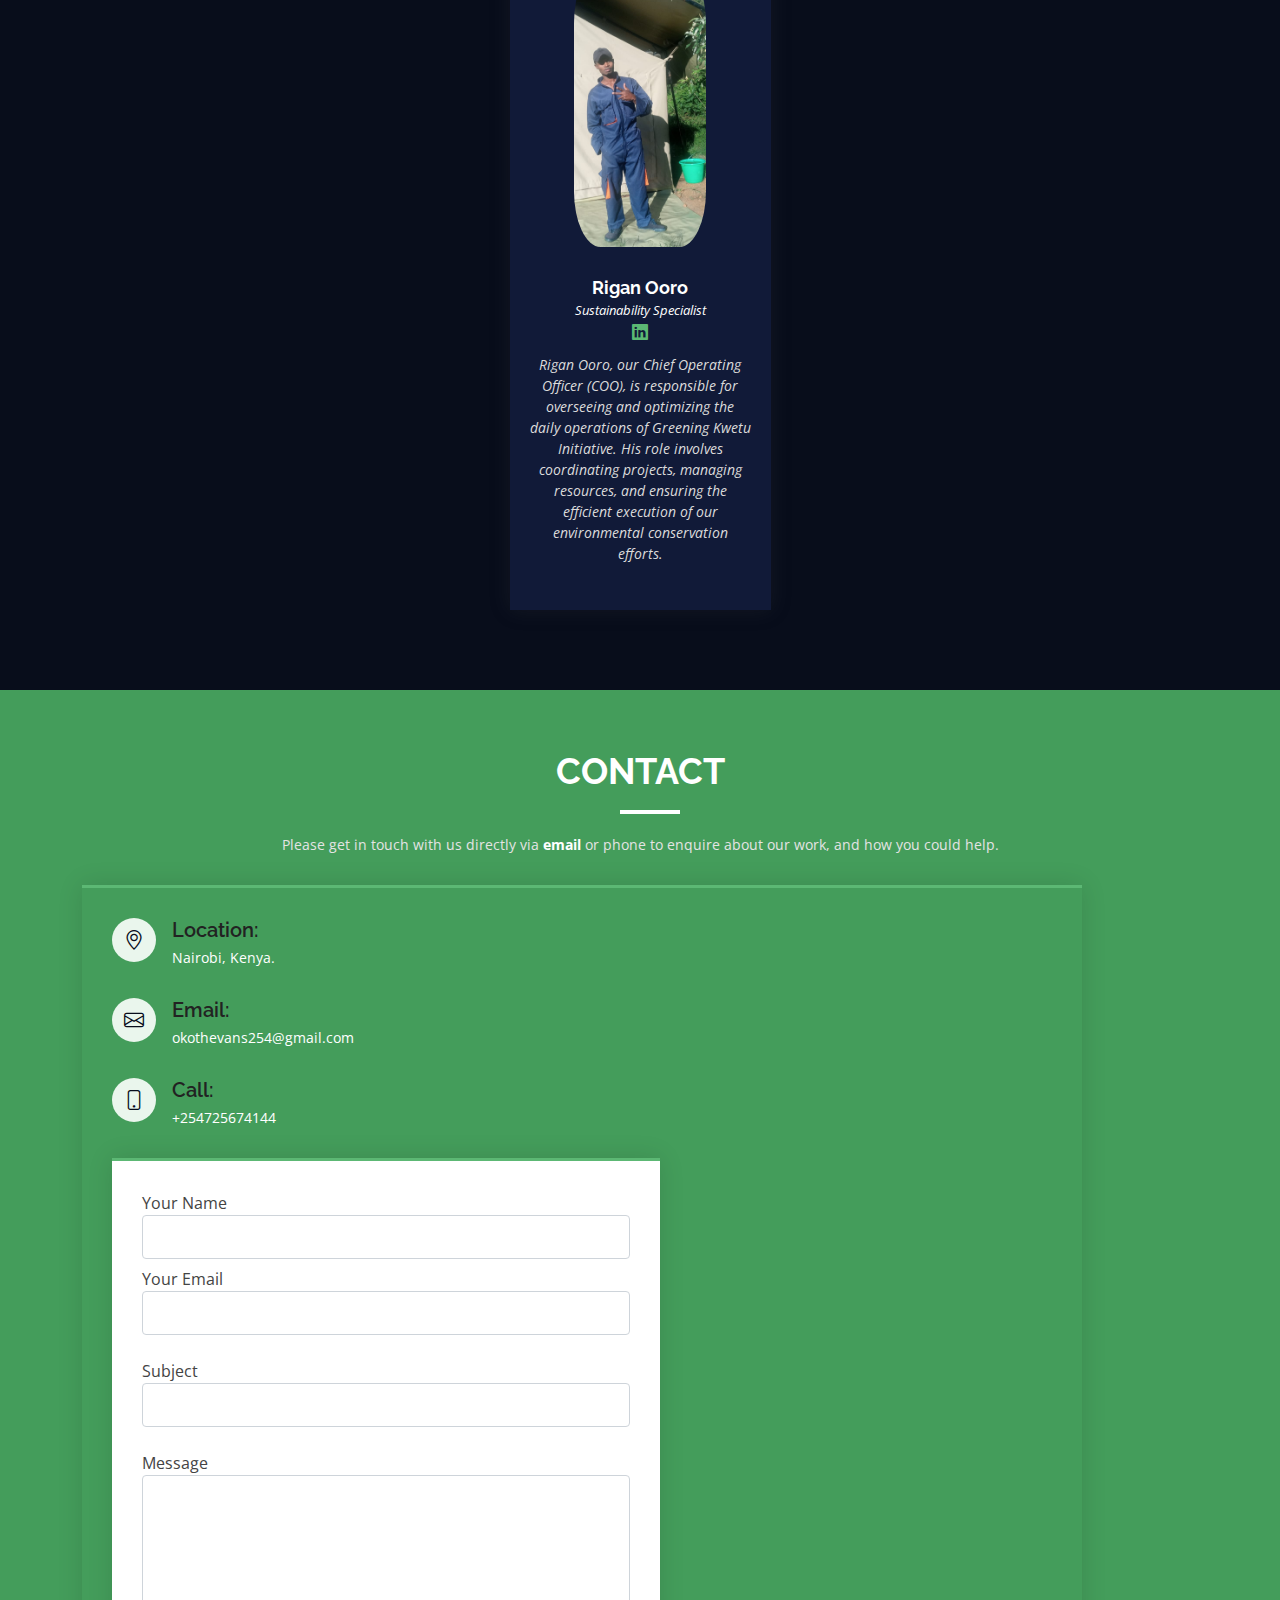
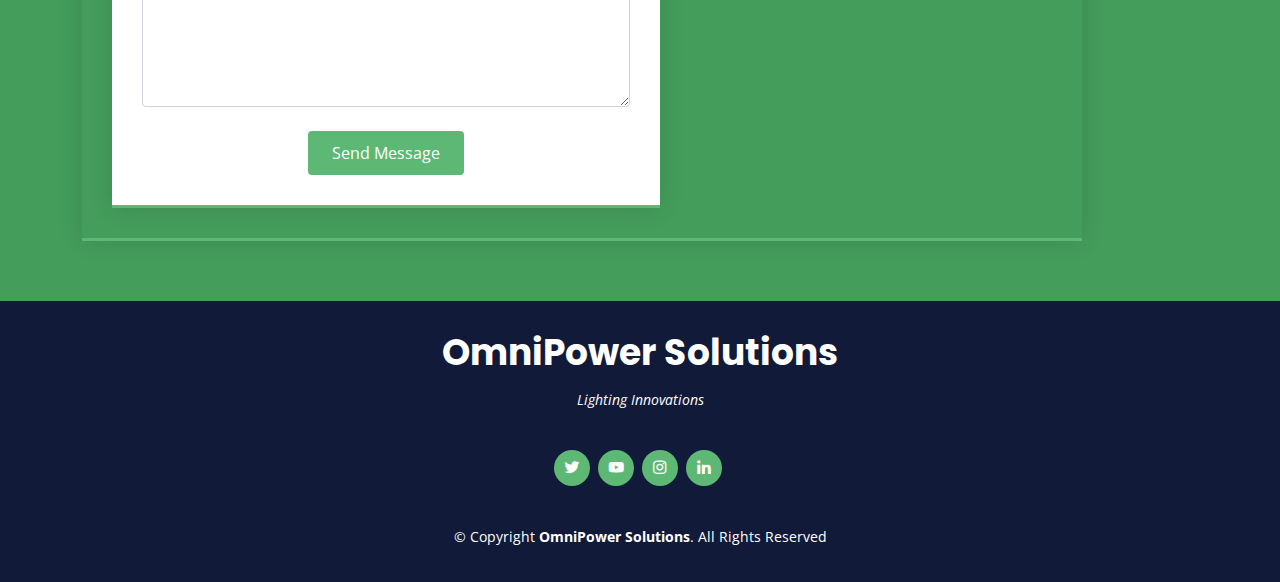
==== commit b0f7a385: "Evance Website" ====
--- a/index.html
+++ b/index.html
@@ -52,6 +52,7 @@
           <li><a class="nav-link scrollto" href="#contact">Contact Us</a></li>
           <li><a class="getstarted scrollto" href="#contact">Blog/Articles</a></li>
           <li><a class="getstarted scrollto" href="#contact">Testimonials</a></li>
+          <li><a class="getstarted scrollto" href="#contact">Purchase</a></li>
         </ul>
         <i class="bi bi-list mobile-nav-toggle"></i>
       </nav><!-- .navbar -->
--- a/assets/css/style.css
+++ b/assets/css/style.css
@@ -138,7 +138,7 @@
 }
 
 #topbar .social-links a {
-  color: #111a38;
+  color: #007FFF;
   padding: 4px 12px;
   display: inline-block;
   line-height: 1px;
@@ -153,7 +153,7 @@
 # Header
 --------------------------------------------------------------*/
 #header {
-  background: #111a38;
+  background: #007FFF;
   transition: all 0.5s;
   z-index: 997;
   height: 70px;
@@ -637,7 +637,7 @@
   display: block;
   width: 60px;
   height: 4px;
-  background: #5cb874;
+  background:  #00FF00;
   bottom: 0;
   left: calc(50% - 20px);
 }
@@ -653,7 +653,7 @@
 --------------------------------------------------------------*/
 .featured-services {
   padding: 20px 0;
-  background-color: #111a38;
+  background-color: #007FFF;
 }
 
 .featured-services .icon-box {
@@ -661,7 +661,7 @@
 }
 
 .featured-services .icon-box-bg {
-  background-image: linear-gradient(0deg, #111a38 0%, #1e2746 50%, #111a38 100%);
+  background-image: linear-gradient(0deg, #007FFF 0%, #007FFF 50%, #007FFF 100%);
 }
 
 .featured-services .icon {
@@ -669,7 +669,7 @@
 }
 
 .featured-services .icon i {
-  color: #5cb874;
+  color:  #00FF00;
   font-size: 42px;
 }
 
@@ -685,7 +685,7 @@
 }
 
 .featured-services .icon-box:hover .title a {
-  color: #5cb874;
+  color:  #00FF00;
 }
 
 .featured-services .description {
@@ -699,7 +699,7 @@
 --------------------------------------------------------------*/
 
 .about {
-  background-color: #080d1b;
+  background-color: #063666;
   color: #fff;
   margin-bottom: -3em;
 }
@@ -712,7 +712,7 @@
 .about .content h3 {
   font-weight: 700;
   font-size: 35px;
-  color: #449d5b;
+  color:  #00FF00;
 }
 
 .about .content ul {
@@ -787,7 +787,8 @@
 --------------------------------------------------------------*/
 
 .clients {
-  background-color: #080d1b;
+  background-color: #007FFF
+  ;
   color: white;
 }
 
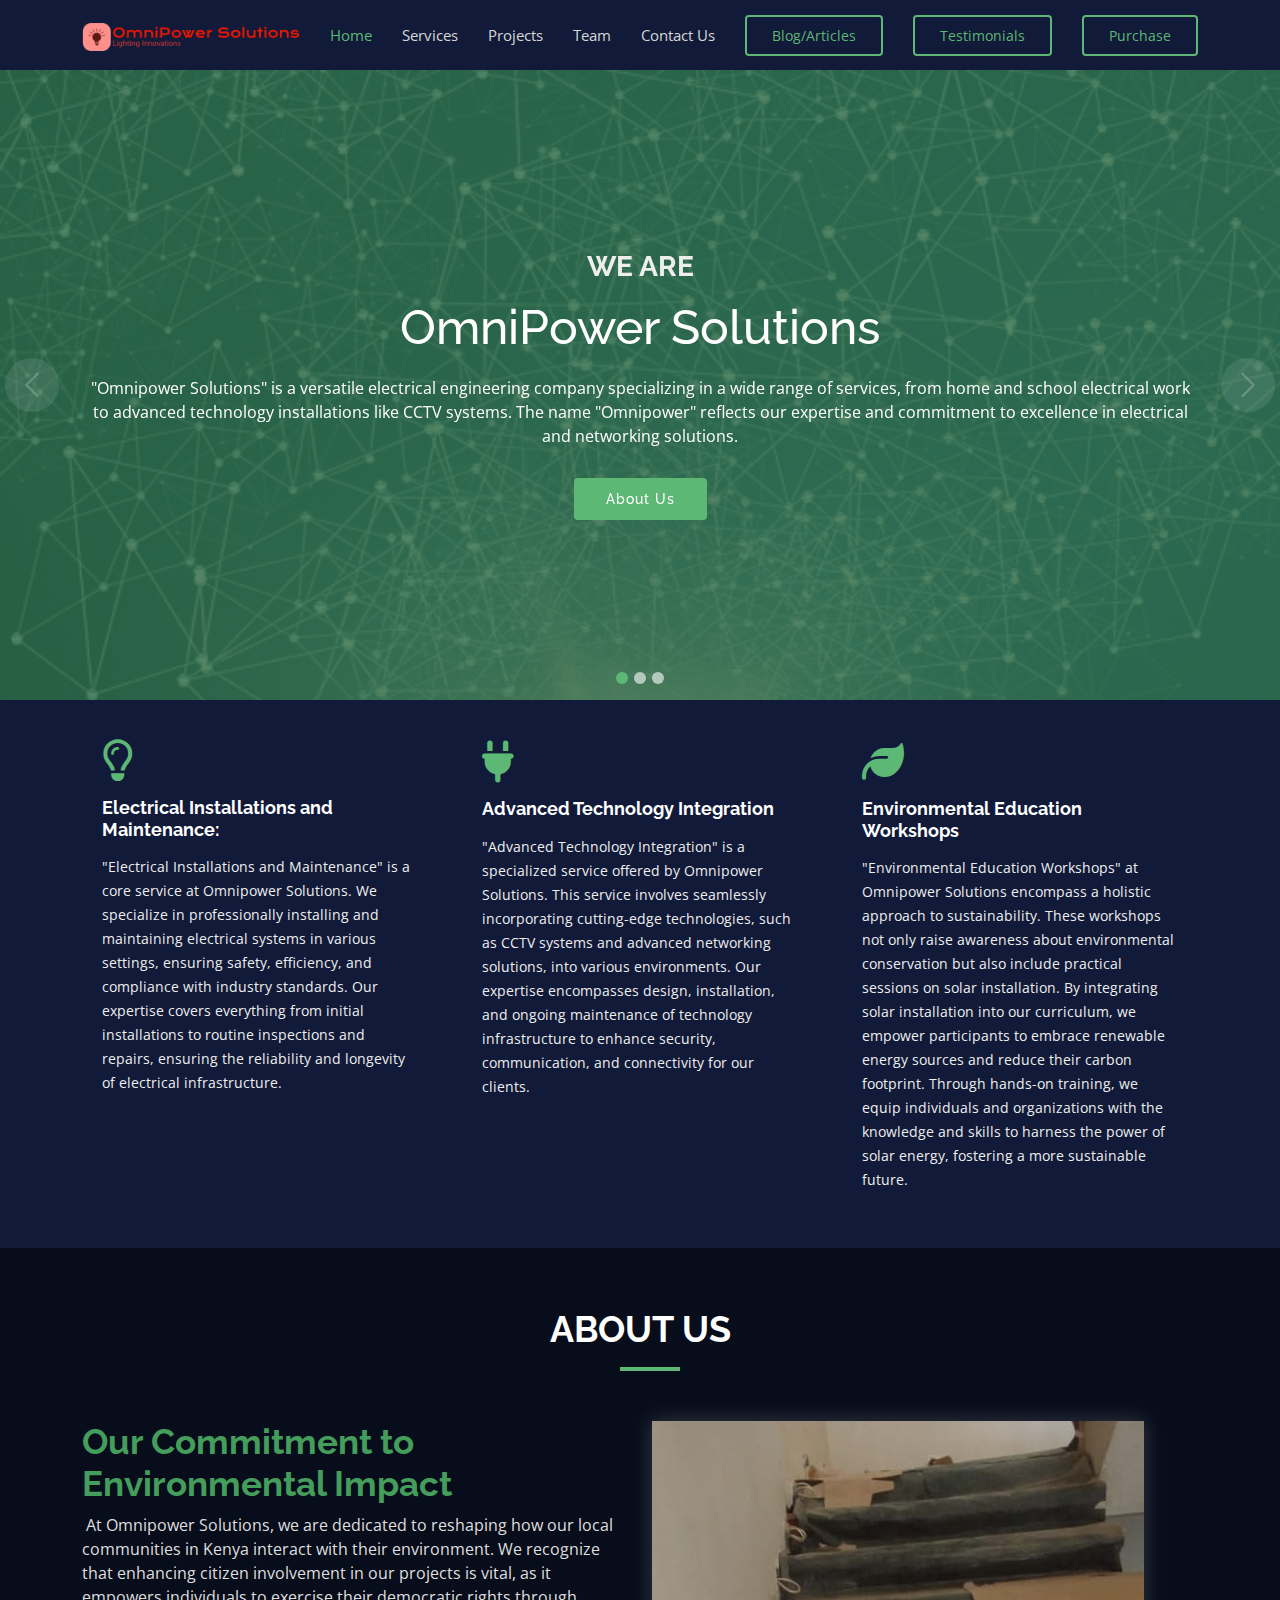
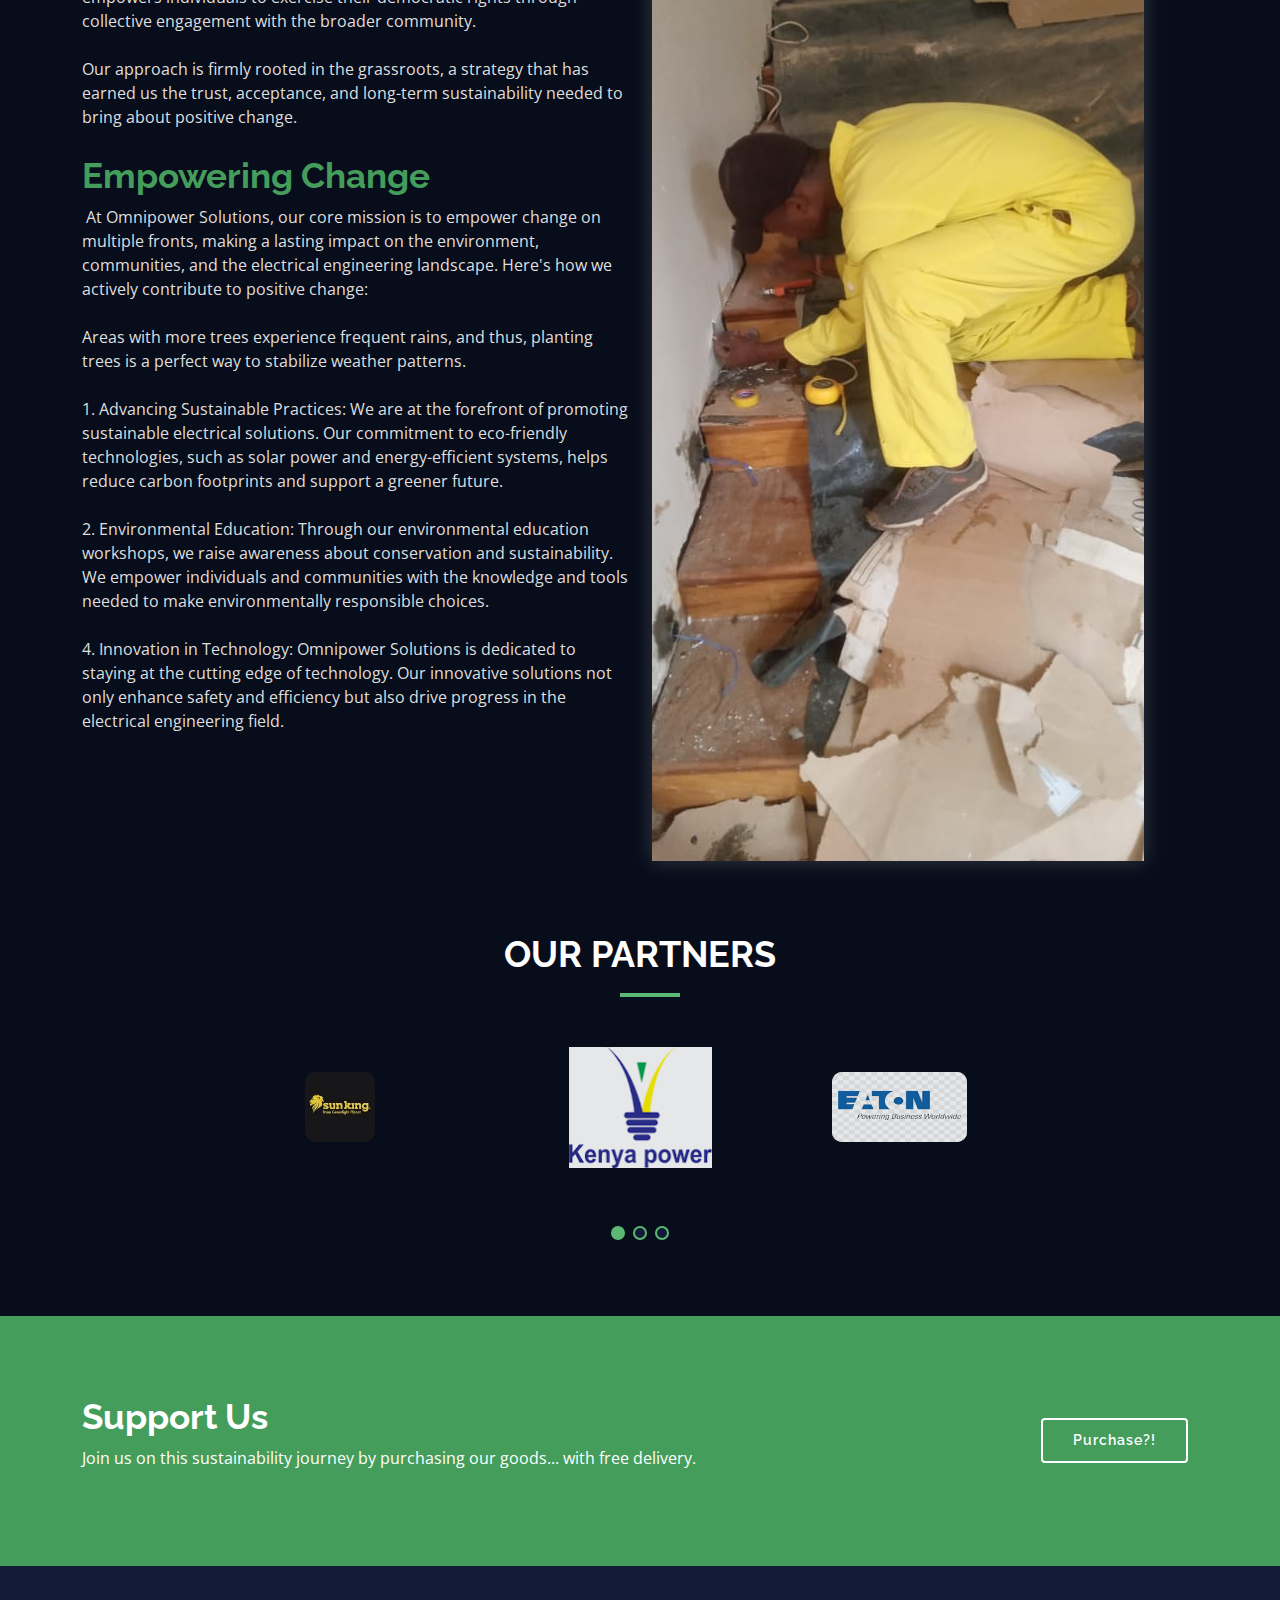
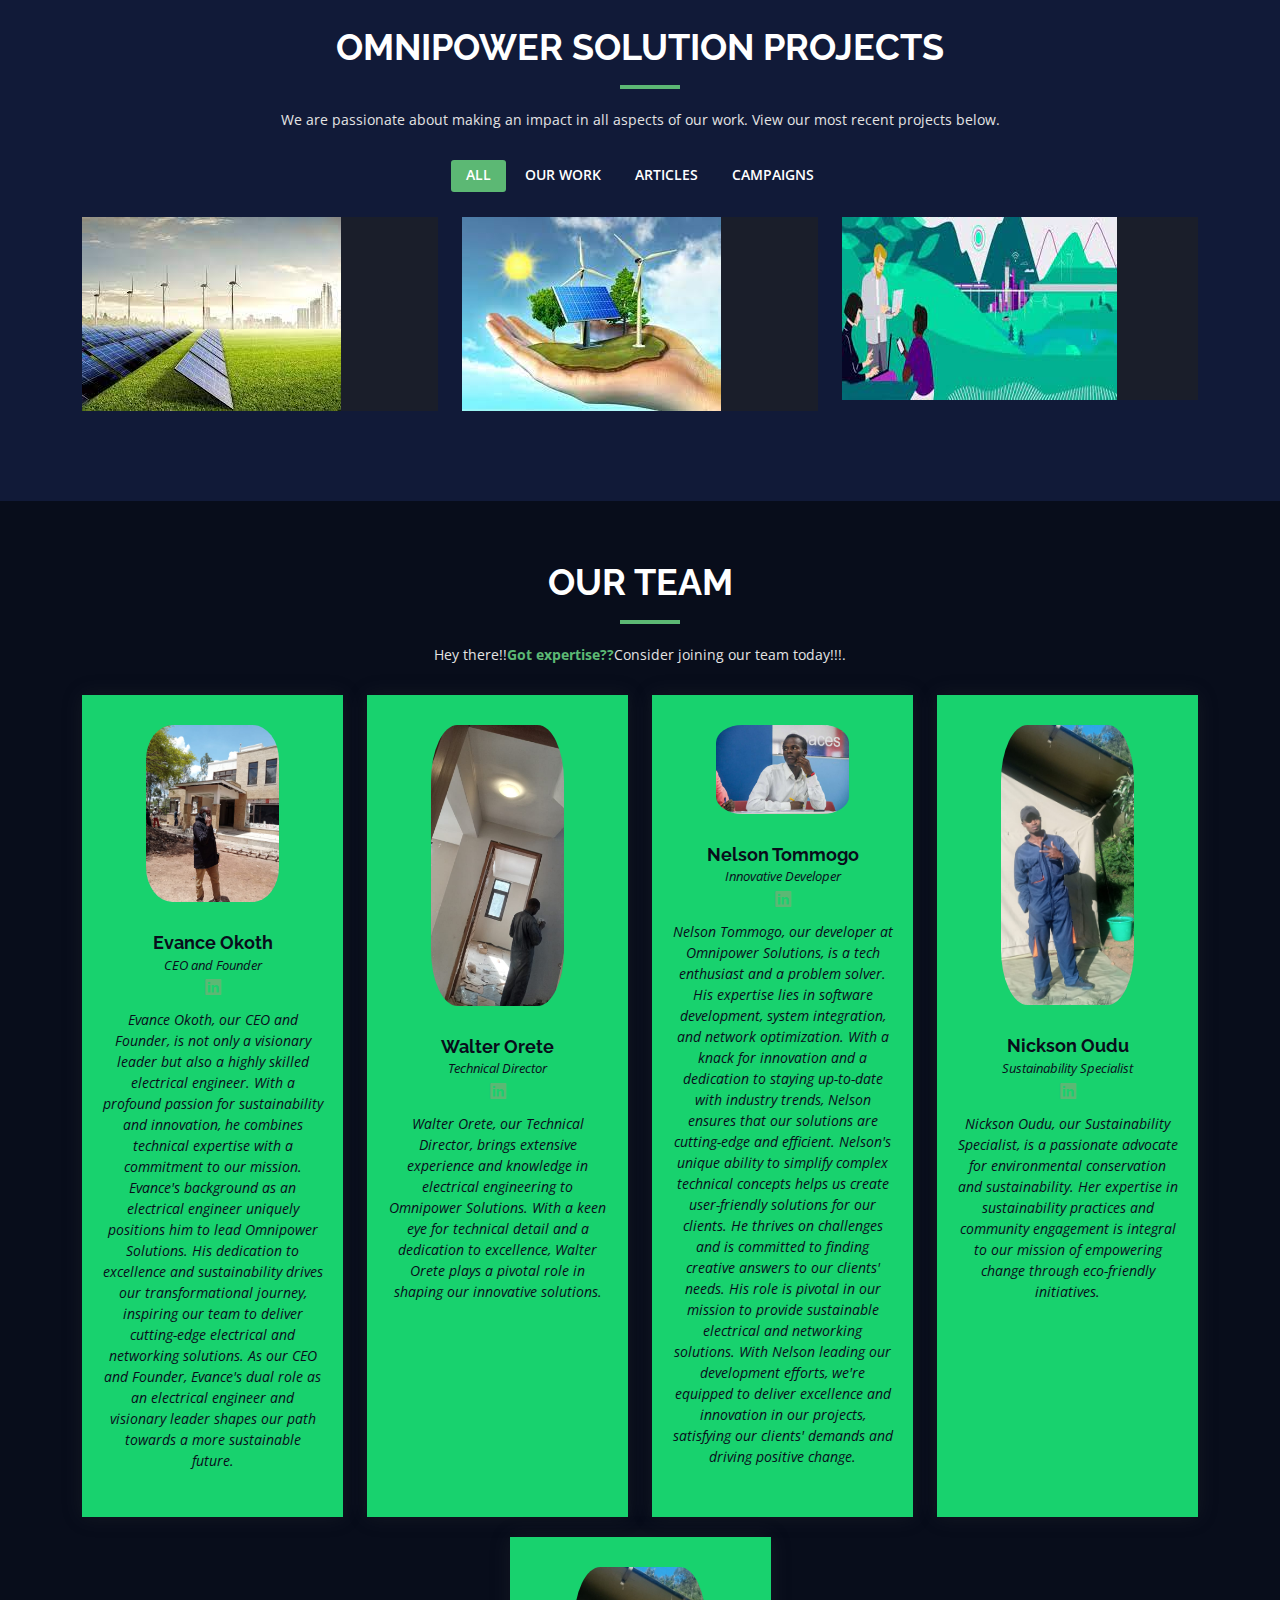
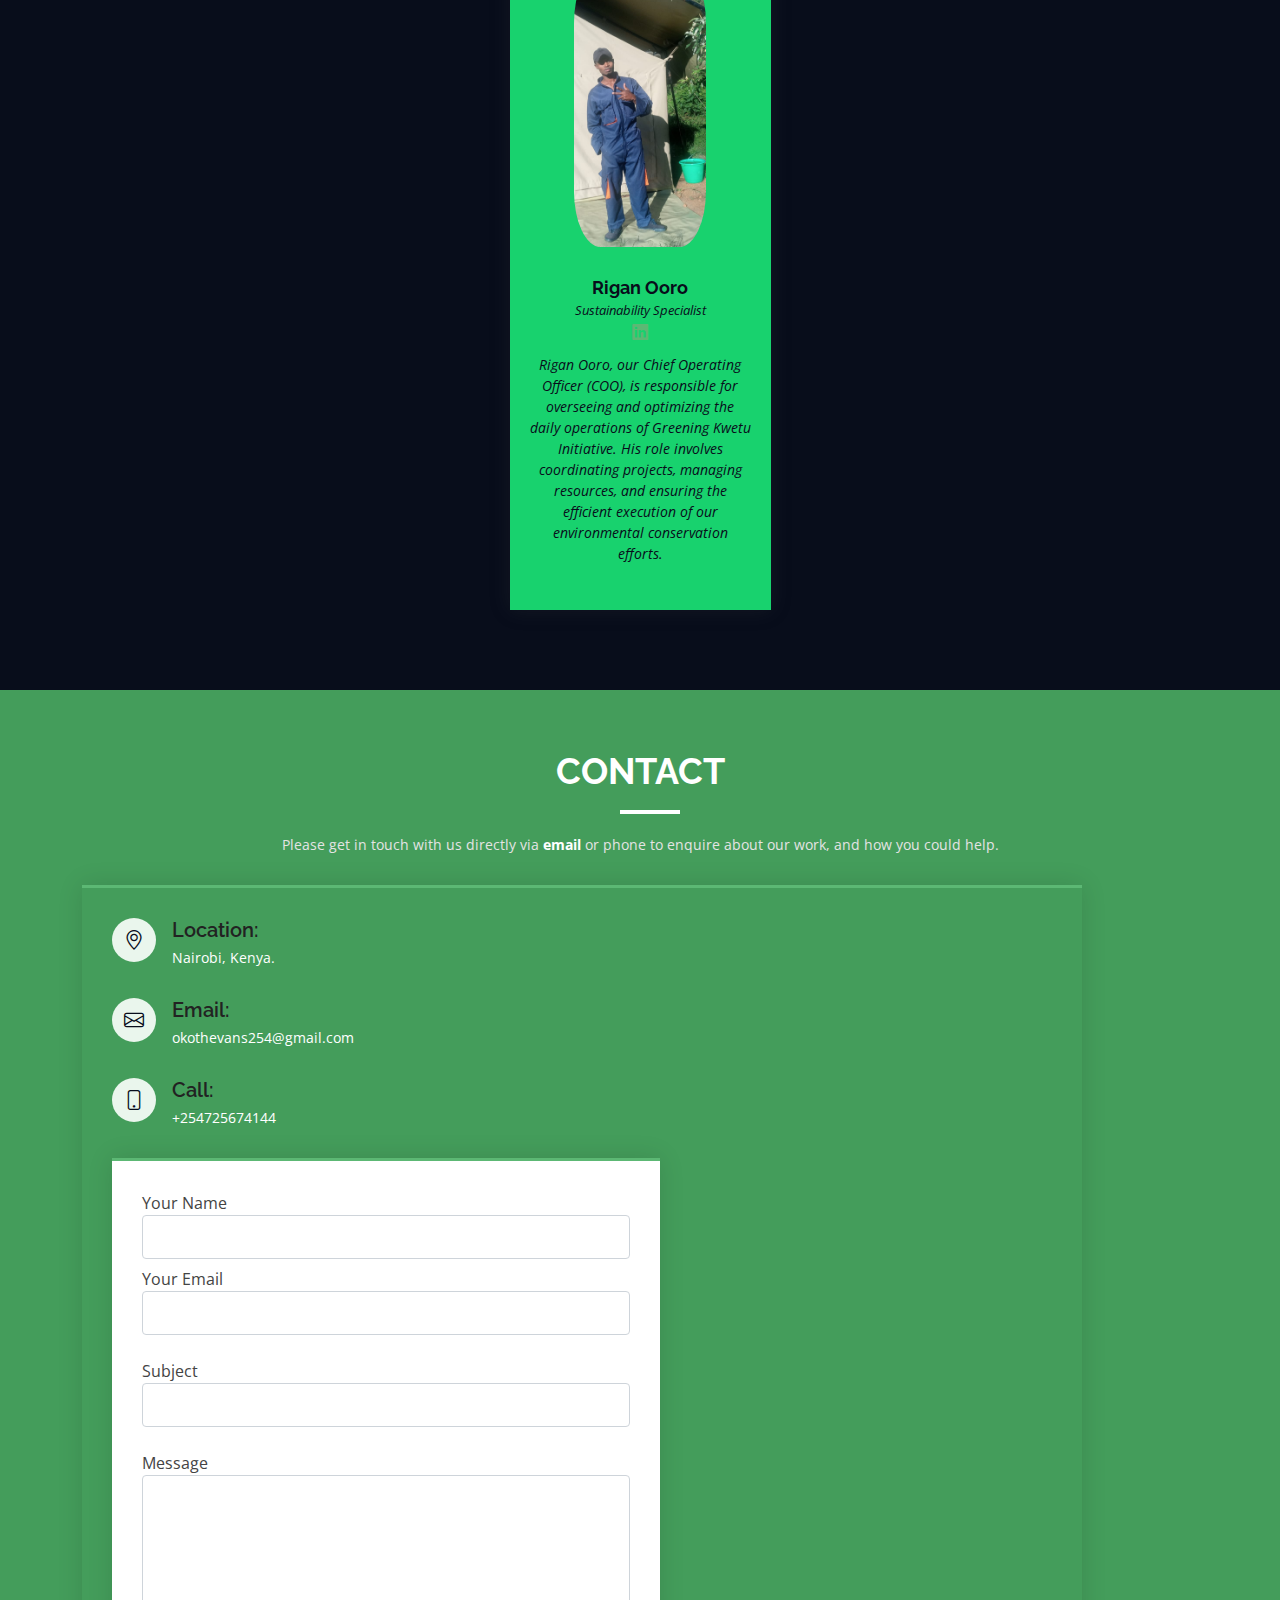
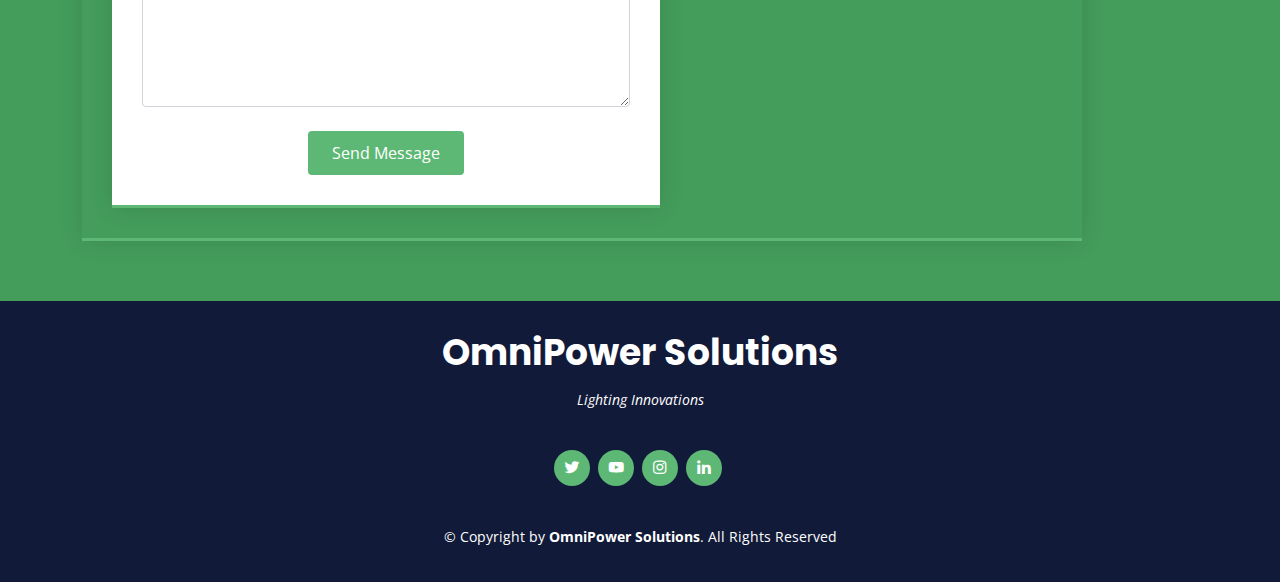
==== commit f6328be8: "Evance Site" ====
--- a/index.html
+++ b/index.html
@@ -50,9 +50,9 @@
           <li><a class="nav-link scrollto" href="#portfolio">Projects</a></li>
           <li><a class="nav-link scrollto" href="#team">Team</a></li>
           <li><a class="nav-link scrollto" href="#contact">Contact Us</a></li>
-          <li><a class="getstarted scrollto" href="#contact">Blog/Articles</a></li>
-          <li><a class="getstarted scrollto" href="#contact">Testimonials</a></li>
-          <li><a class="getstarted scrollto" href="#contact">Purchase</a></li>
+          <li><a class="getstarted scrollto" href="projects/campaigns/solar.html">Blog/Articles</a></li>
+          <li><a class="getstarted scrollto" href="projects/campaigns/solar.html">Testimonials</a></li>
+          <li><a class="getstarted scrollto" href="purchase.html">Purchase</a></li>
         </ul>
         <i class="bi bi-list mobile-nav-toggle"></i>
       </nav><!-- .navbar -->
@@ -262,7 +262,7 @@
       <div class="container">
 
         <div class="section-title">
-          <h2>Greening in Action</h2>
+          <h2>OmniPower Solution projects</h2>
           <p>We are passionate about making an impact in all aspects of our work. View our most recent projects below.</p>
         </div>
 
@@ -523,13 +523,12 @@
         <a href="https://www.linkedin.com/in/nelson-tommogo-4b1132209/" target="_blank" class="linkedin"><i class="bx bxl-linkedin"></i></a>
       </div>
       <div class="copyright">
-        &copy; Copyright <strong><span>OmniPower Solutions</span></strong>. All Rights Reserved
+        &copy; Copyright by <strong><span>OmniPower Solutions</span></strong>. All Rights Reserved
       </div>
     </div>
   </footer><!-- End Footer -->
 
   <a href="#" class="back-to-top d-flex align-items-center justify-content-center"><i class="bi bi-arrow-up-short"></i></a>
-
   <!-- Vendor JS Files -->
   <script src="assets/vendor/bootstrap/js/bootstrap.bundle.min.js"></script>
   <script src="assets/vendor/glightbox/js/glightbox.min.js"></script>
--- a/assets/css/style.css
+++ b/assets/css/style.css
@@ -138,7 +138,7 @@
 }
 
 #topbar .social-links a {
-  color: #007FFF;
+  color: #111a38;
   padding: 4px 12px;
   display: inline-block;
   line-height: 1px;
@@ -153,7 +153,7 @@
 # Header
 --------------------------------------------------------------*/
 #header {
-  background: #007FFF;
+  background: #111a38;
   transition: all 0.5s;
   z-index: 997;
   height: 70px;
@@ -637,7 +637,7 @@
   display: block;
   width: 60px;
   height: 4px;
-  background:  #00FF00;
+  background: #5cb874;
   bottom: 0;
   left: calc(50% - 20px);
 }
@@ -653,7 +653,7 @@
 --------------------------------------------------------------*/
 .featured-services {
   padding: 20px 0;
-  background-color: #007FFF;
+  background-color: #111a38;
 }
 
 .featured-services .icon-box {
@@ -661,7 +661,7 @@
 }
 
 .featured-services .icon-box-bg {
-  background-image: linear-gradient(0deg, #007FFF 0%, #007FFF 50%, #007FFF 100%);
+  background-image: linear-gradient(0deg, #111a38 0%, #1e2746 50%, #111a38 100%);
 }
 
 .featured-services .icon {
@@ -669,7 +669,7 @@
 }
 
 .featured-services .icon i {
-  color:  #00FF00;
+  color: #5cb874;
   font-size: 42px;
 }
 
@@ -685,7 +685,7 @@
 }
 
 .featured-services .icon-box:hover .title a {
-  color:  #00FF00;
+  color: #5cb874;
 }
 
 .featured-services .description {
@@ -699,7 +699,7 @@
 --------------------------------------------------------------*/
 
 .about {
-  background-color: #063666;
+  background-color: #080d1b;
   color: #fff;
   margin-bottom: -3em;
 }
@@ -712,7 +712,7 @@
 .about .content h3 {
   font-weight: 700;
   font-size: 35px;
-  color:  #00FF00;
+  color: #449d5b;
 }
 
 .about .content ul {
@@ -787,8 +787,7 @@
 --------------------------------------------------------------*/
 
 .clients {
-  background-color: #007FFF
-  ;
+  background-color: #080d1b;
   color: white;
 }
 
@@ -1245,8 +1244,9 @@
 }
 
 .team .member {
-  background-color: #111a38;
+  background-color: #18d26e;
   text-align: center;
+  color: #080d1b;
   margin-bottom: 20px;
   box-shadow: 0px 0px 20px 0px rgba(68, 68, 68, 0.2);
   padding: 30px 20px;
@@ -1280,7 +1280,7 @@
   padding-top: 10px;
   font-size: 14px;
   font-style: italic;
-  color: #dbdbdb;
+  color: #080d1b;
 }
 
 .team .member .social {
@@ -1624,4 +1624,4 @@
 
 #footer .credits {
   font-size: 13px;
-}
+}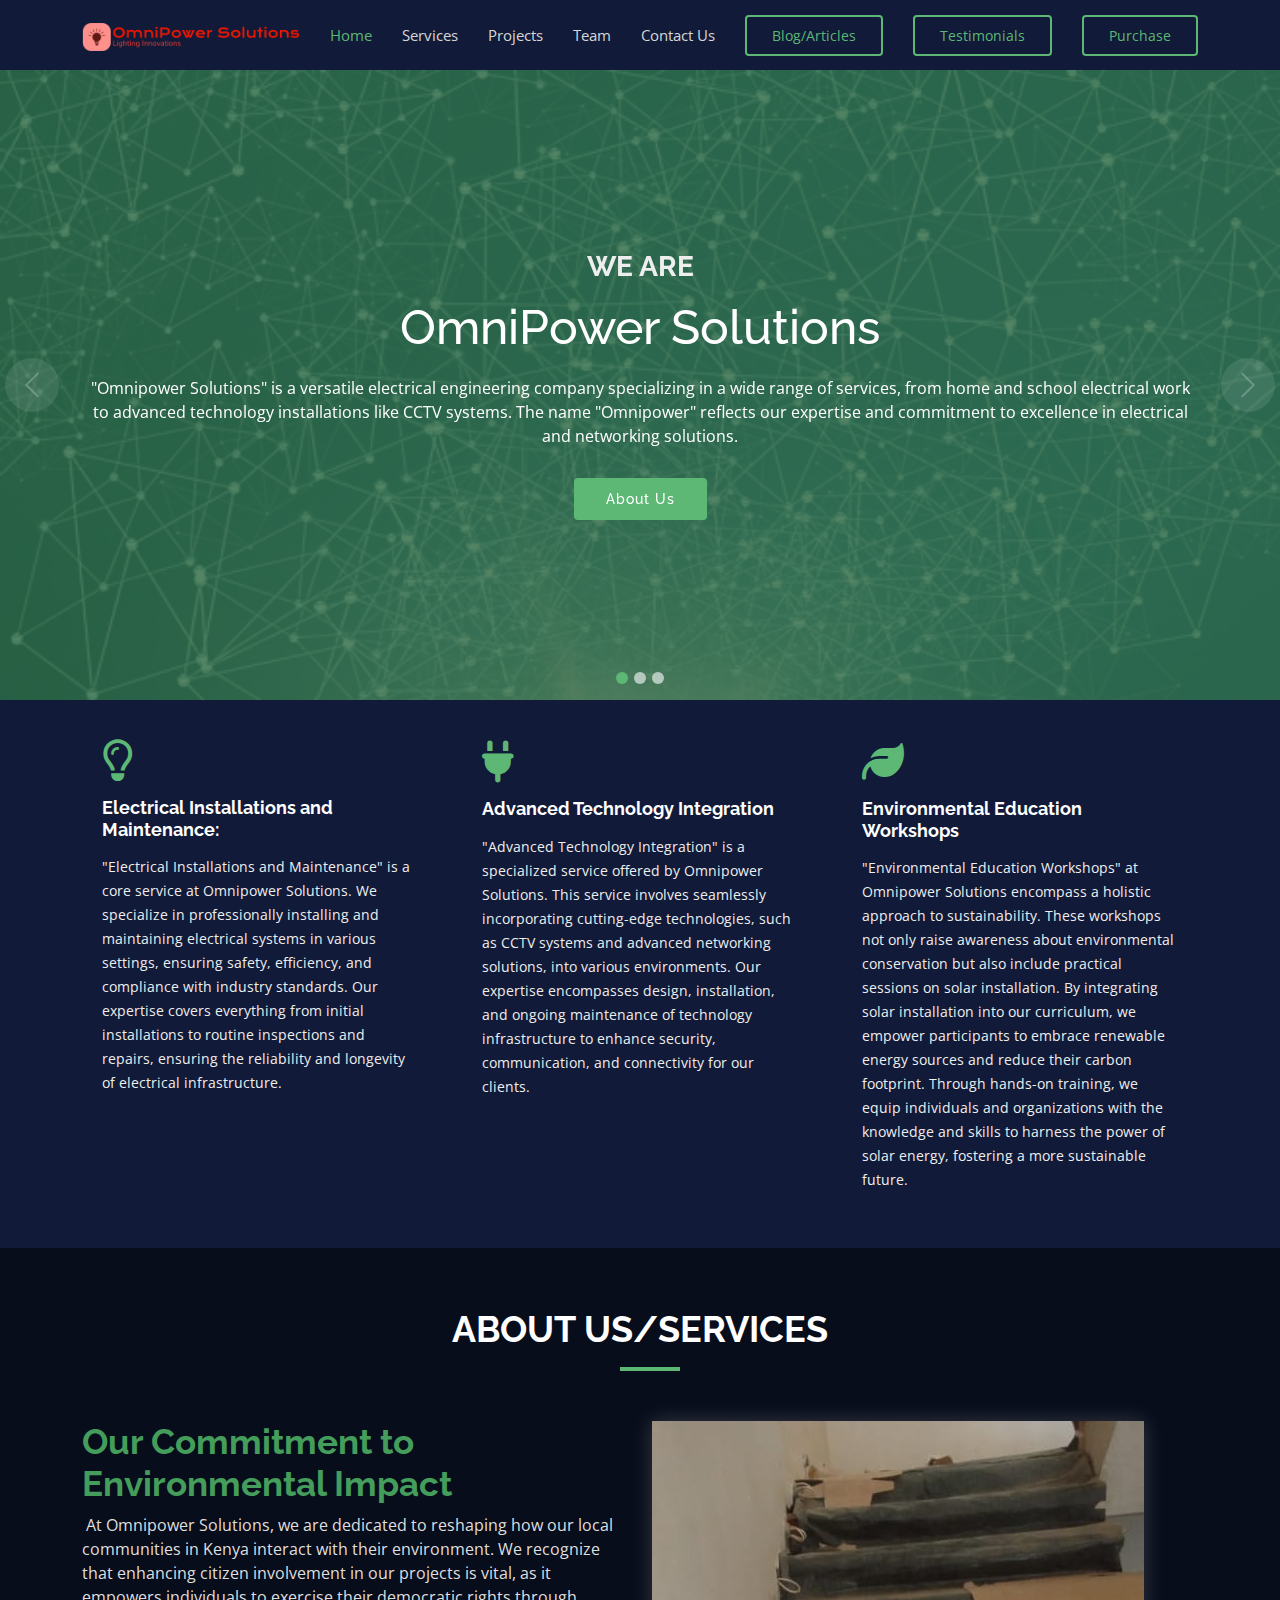
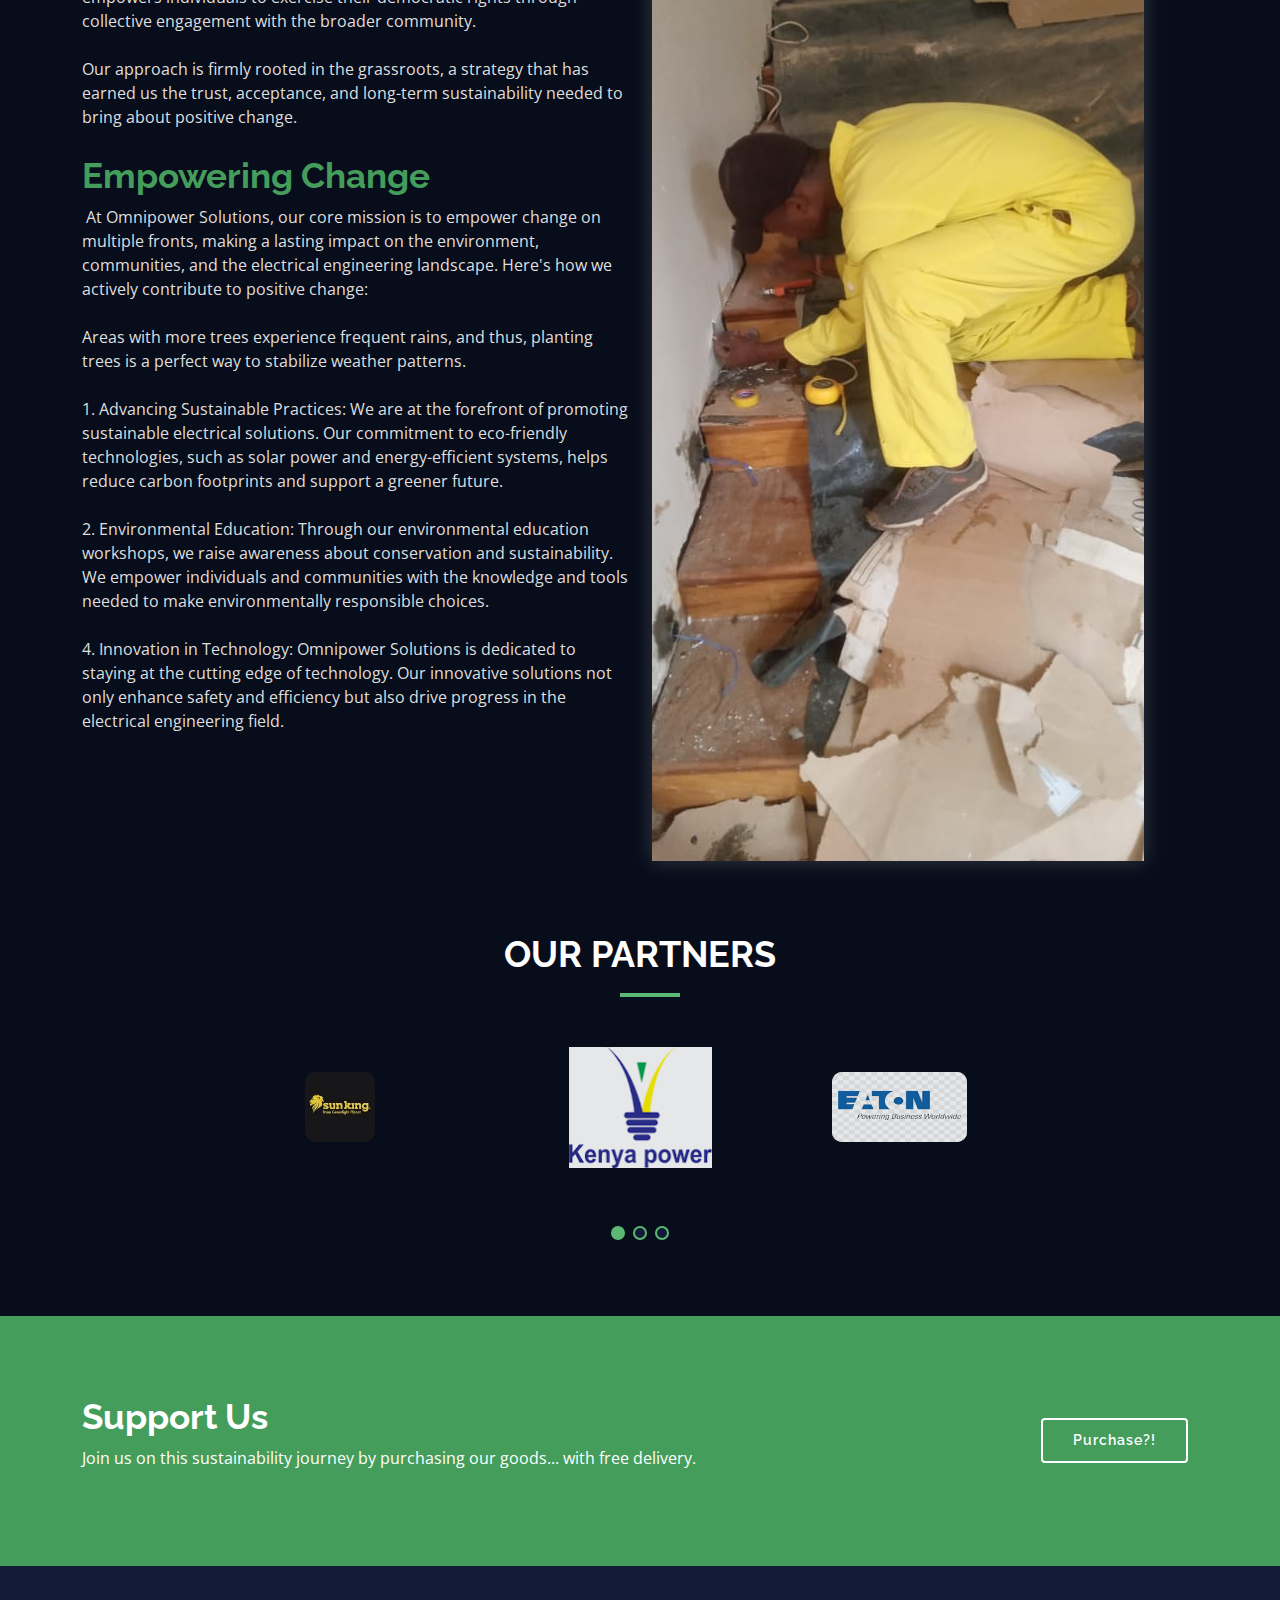
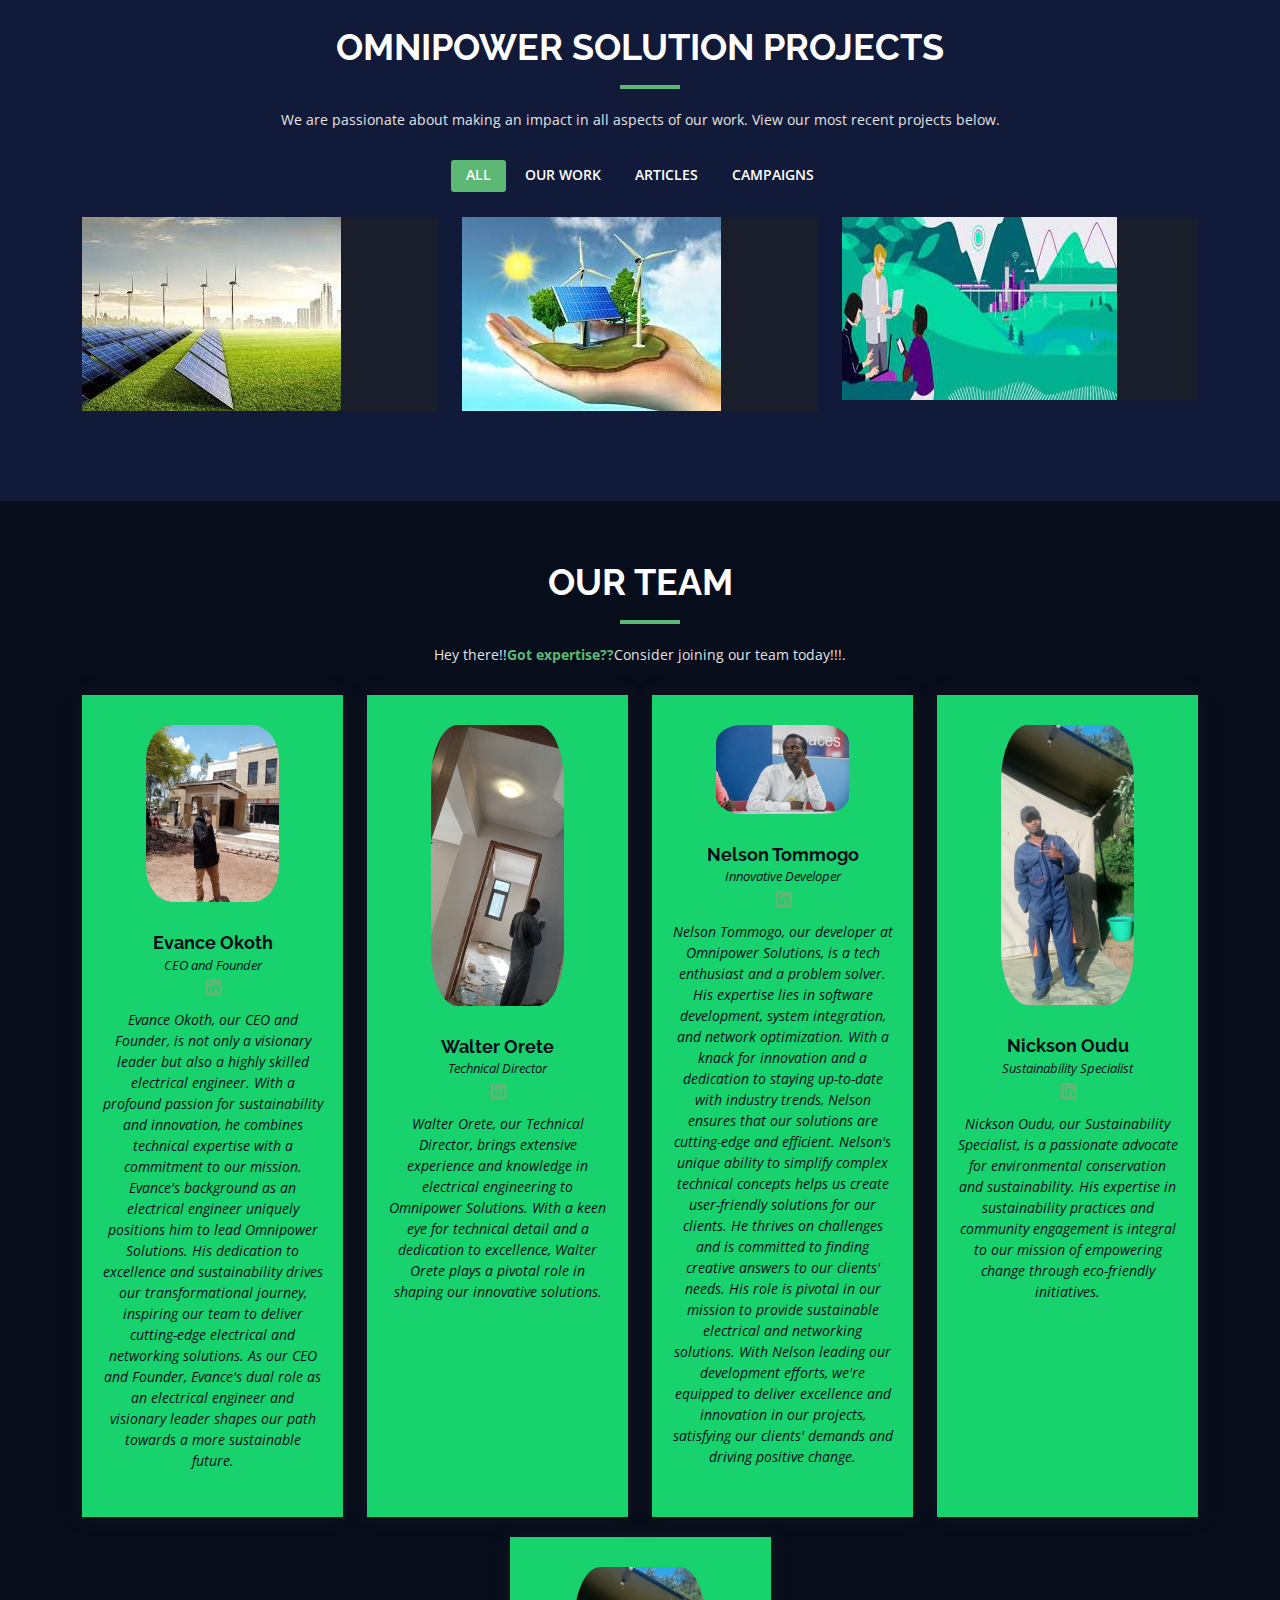
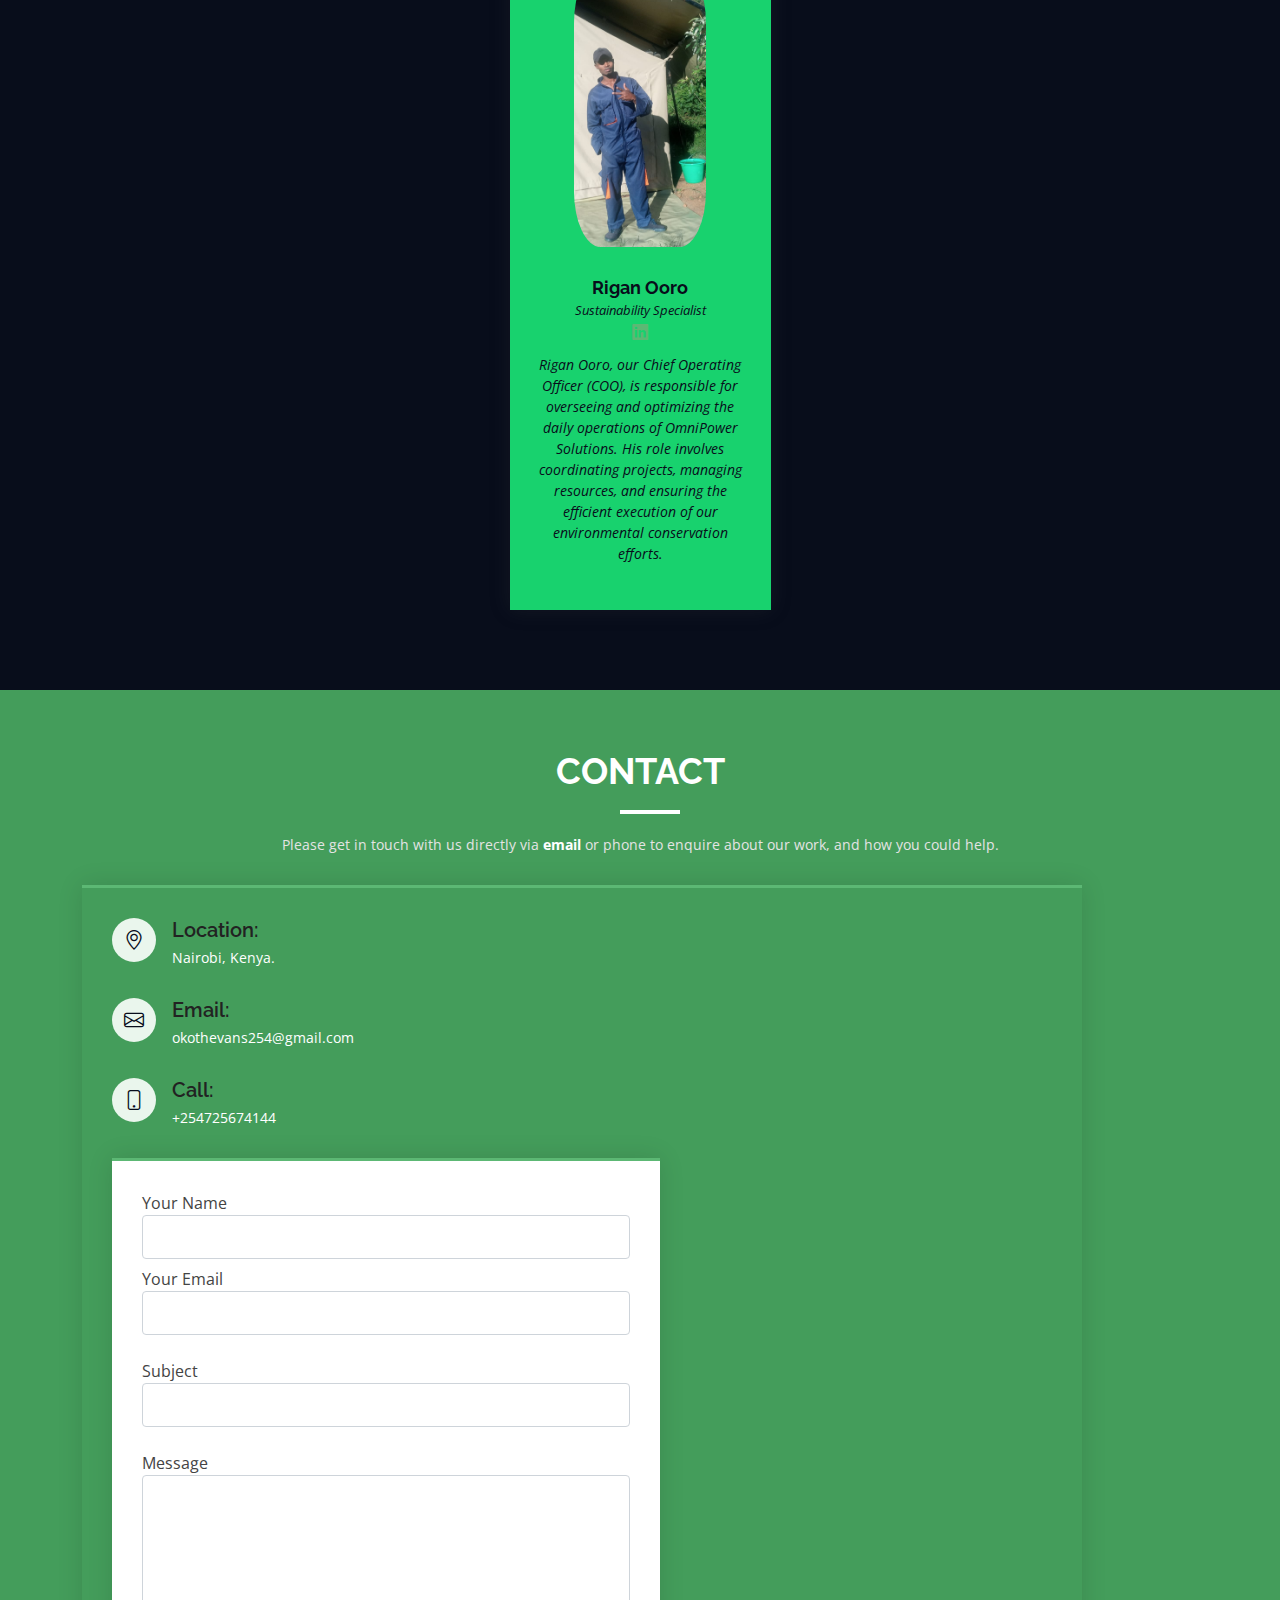
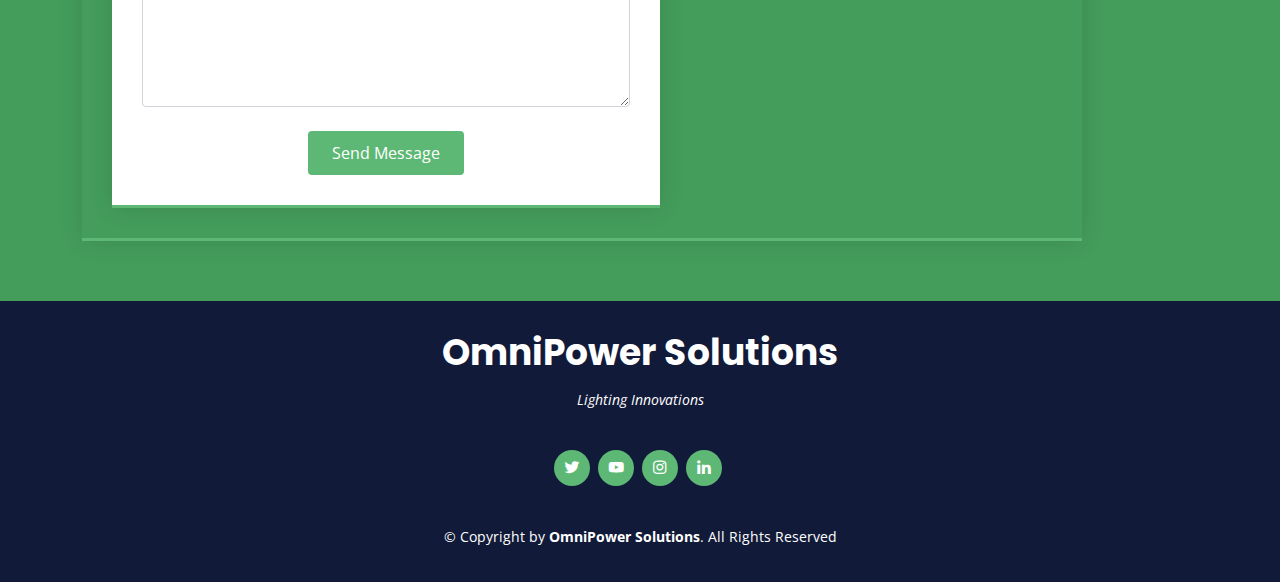
==== commit b19854e5: "Evance Site" ====
--- a/index.html
+++ b/index.html
@@ -179,7 +179,7 @@
       <div class="container">
 
         <div class="section-title">
-          <h2>About Us</h2>
+          <h2>About Us/Services</h2>
         </div>
 
         <div class="row">
@@ -430,7 +430,7 @@
               <h4>Nickson Oudu</h4>
               <span>Sustainability Specialist</span><a href="#" target="_blank"><i class="bi bi-linkedin"></i></a>
               <p>
-                Nickson Oudu, our Sustainability Specialist, is a passionate advocate for environmental conservation and sustainability. Her expertise in sustainability practices and community engagement is integral to our mission of empowering change through eco-friendly initiatives.            </div>
+                Nickson Oudu, our Sustainability Specialist, is a passionate advocate for environmental conservation and sustainability. His expertise in sustainability practices and community engagement is integral to our mission of empowering change through eco-friendly initiatives.            </div>
           </div>
           <div class="col-lg-3 col-md-2 d-flex align-items-stretch">
             <div class="member">
@@ -438,7 +438,7 @@
               <h4>Rigan Ooro</h4>
               <span>Sustainability Specialist</span><a href="#" target="_blank"><i class="bi bi-linkedin"></i></a>
               <p>
-                Rigan Ooro, our Chief Operating Officer (COO), is responsible for overseeing and optimizing the daily operations of Greening Kwetu Initiative. His role involves coordinating projects, managing resources, and ensuring the efficient execution of our environmental conservation efforts.
+                Rigan Ooro, our Chief Operating Officer (COO), is responsible for overseeing and optimizing the daily operations of OmniPower Solutions. His role involves coordinating projects, managing resources, and ensuring the efficient execution of our environmental conservation efforts.
               </div> 
         </div>
       </div>
